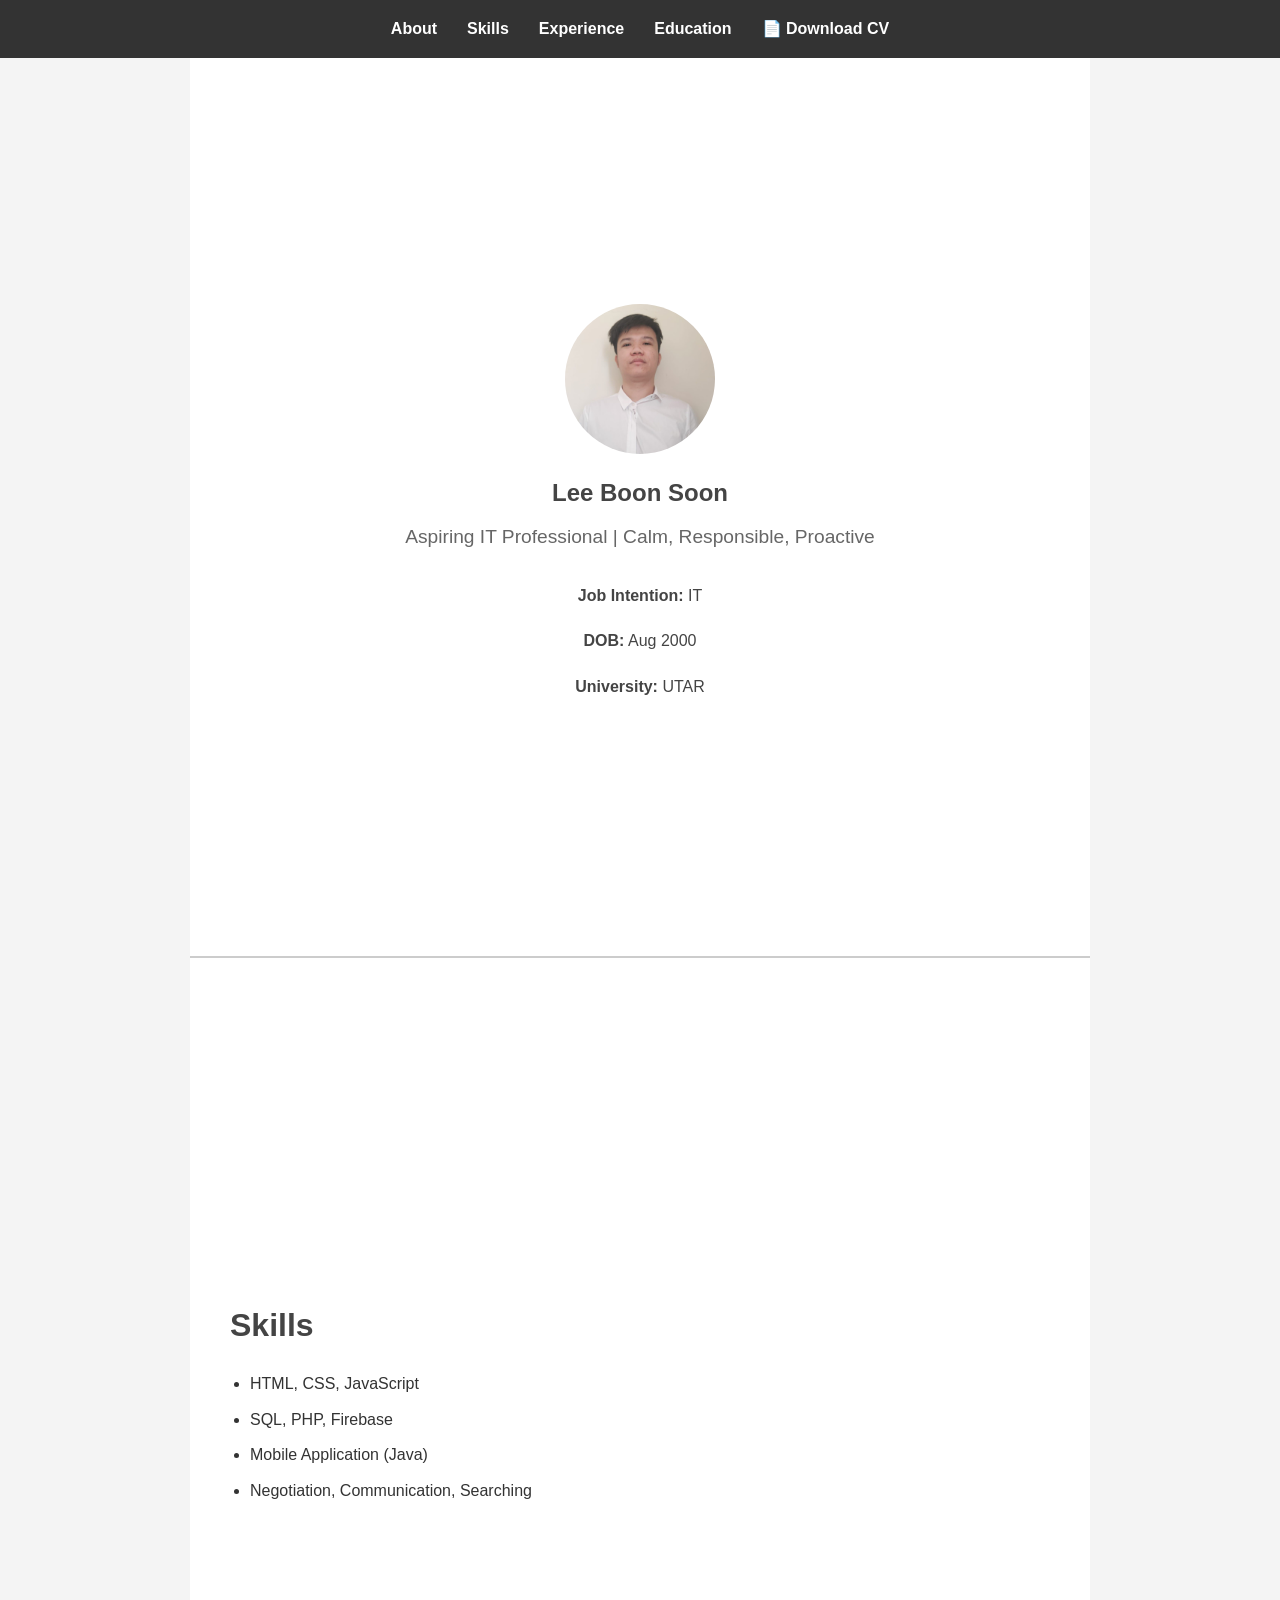
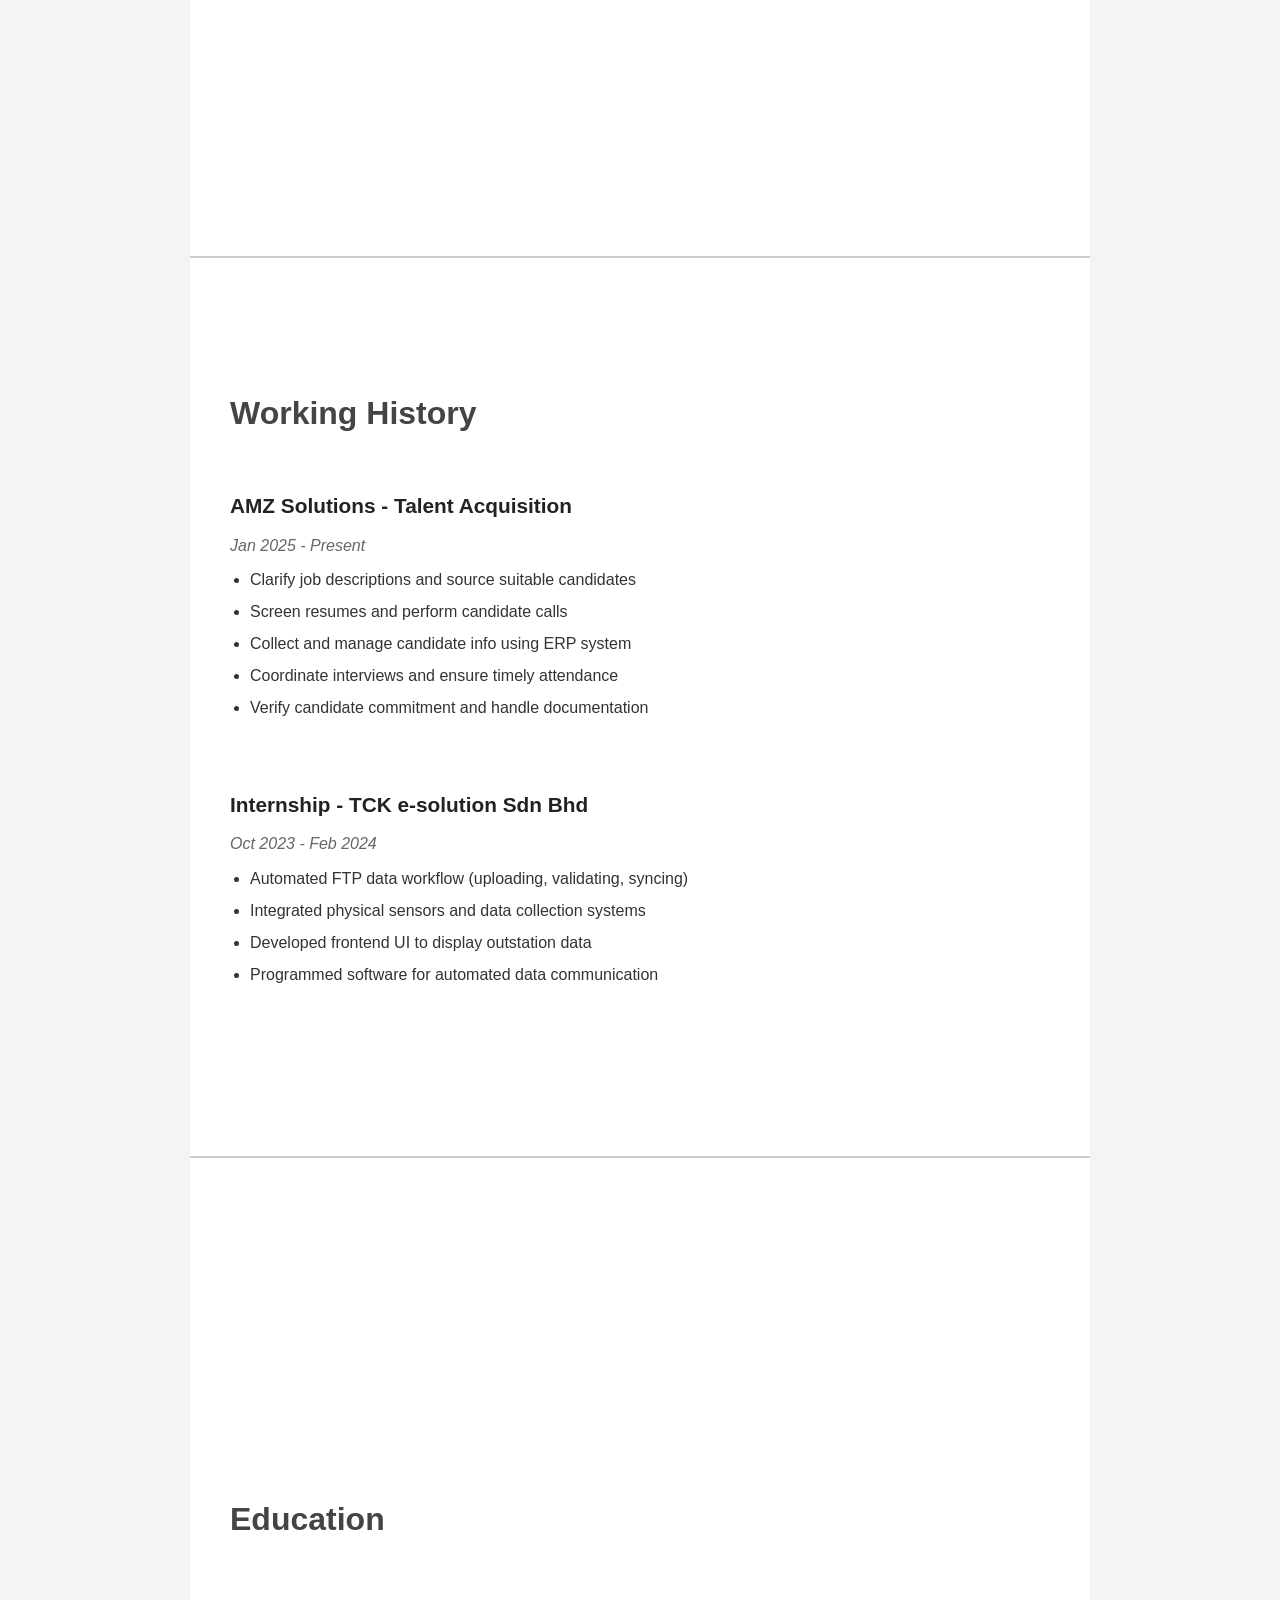
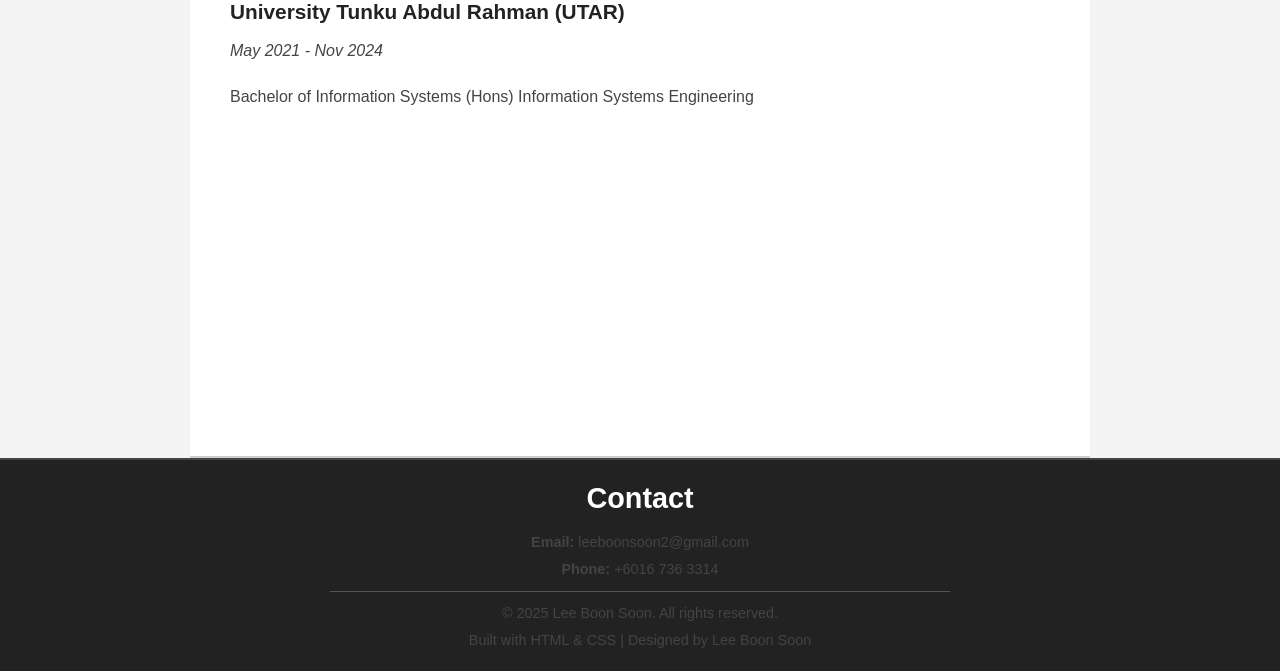
==== index.html @ 735aa867 "Update and rename bs.html to index.html" ====
<!DOCTYPE html>
<html lang="en">
<head>
  <meta charset="UTF-8" />
  <meta name="viewport" content="width=device-width, initial-scale=1.0" />
  <title>Lee Boon Soon - CV</title>
  <link rel="stylesheet" href="style.css" />
</head>
<body>

  <!-- Navigation -->
  <nav>
    <ul>
      <li><a href="#about">About</a></li>
      <li><a href="#skills">Skills</a></li>
      <li><a href="#experience">Experience</a></li>
      <li><a href="#education">Education</a></li>
      <li><a href="lbs-CV.pdf" download="Lee_Boon_Soon_CV.pdf">📄 Download CV</a></li>
    </ul>
  </nav>

  <!-- About Section -->
  <section id="about">
    <img src="lbs_photo.jpg" alt="Lee Boon Soon" class="profile-img" />
    <h1>Lee Boon Soon</h1>
    <p class="description">Aspiring IT Professional | Calm, Responsible, Proactive</p>
    <p><strong>Job Intention:</strong> IT</p>
    <p><strong>DOB:</strong> Aug 2000</p>
    <p><strong>University:</strong> UTAR</p>
  </section>

  <!-- Skills -->
  <section id="skills">
    <h2>Skills</h2>
    <ul>
      <li>HTML, CSS, JavaScript</li>
      <li>SQL, PHP, Firebase</li>
      <li>Mobile Application (Java)</li>
      <li>Negotiation, Communication, Searching</li>
    </ul>
  </section>

  <!-- Experience -->
  <section id="experience">
    <h2>Working History</h2>

    <h3>AMZ Solutions - Talent Acquisition</h3>
    <p><em>Jan 2025 - Present</em></p>
    <ul>
      <li>Clarify job descriptions and source suitable candidates</li>
      <li>Screen resumes and perform candidate calls</li>
      <li>Collect and manage candidate info using ERP system</li>
      <li>Coordinate interviews and ensure timely attendance</li>
      <li>Verify candidate commitment and handle documentation</li>
    </ul>

    <h3>Internship - TCK e-solution Sdn Bhd</h3>
    <p><em>Oct 2023 - Feb 2024</em></p>
    <ul>
      <li>Automated FTP data workflow (uploading, validating, syncing)</li>
      <li>Integrated physical sensors and data collection systems</li>
      <li>Developed frontend UI to display outstation data</li>
      <li>Programmed software for automated data communication</li>
    </ul>
  </section>

  <!-- Education -->
  <section id="education">
    <h2>Education</h2>
    <h3>University Tunku Abdul Rahman (UTAR)</h3>
    <p><em>May 2021 - Nov 2024</em></p>
    <p>Bachelor of Information Systems (Hons) Information Systems Engineering</p>
  </section>


<!-- Footer -->
<footer class="main-footer">
  <h2>Contact</h2>
  <p><strong>Email:</strong> leeboonsoon2@gmail.com</p>
  <p><strong>Phone:</strong> +6016 736 3314</p>
  <hr />
  <p>© 2025 Lee Boon Soon. All rights reserved.</p>
  <p>Built with HTML & CSS | Designed by Lee Boon Soon</p>
</footer>


</body>
</html>
---- style.css ----
/* Reset and base styles */
* {
  margin: 0;
  padding: 0;
  box-sizing: border-box;
}

html {
  scroll-behavior: smooth;
}

body {
  font-family: Arial, sans-serif;
  line-height: 1.6;
  background: #f4f4f4;
  color: #333;
}

/* Navigation */
nav {
  background: #333;
  position: sticky;
  top: 0;
  z-index: 1000;
}

nav ul {
  display: flex;
  justify-content: center;
  list-style: none;
  padding: 1rem;
}

nav ul li {
  margin: 0 15px;
}

nav ul li a {
  color: #fff;
  text-decoration: none;
  font-weight: bold;
}

nav ul li a:hover {
  text-decoration: underline;
}

/* Section layout: fullscreen style */
section {
  min-height: 100vh;
  padding: 60px 40px;
  display: flex;
  flex-direction: column;
  justify-content: center;
  align-items: flex-start; /* left align content */
  border-bottom: 2px solid #ccc;
  background-color: #fff;
  text-align: left;
  max-width: 900px;
  margin: auto;
}

/* About section image */
.profile-img {
  width: 150px;
  height: 150px;
  object-fit: cover;
  border-radius: 50%;
  margin-bottom: 20px;
  align-self: center; /* image display*/
}

.description {
  font-size: 1.2em;
  color: #666;
  margin-bottom: 20px;
  align-self: center;
}

h1, h2, h3 {
  color: #444;
}

h2 {
  margin-bottom: 20px;
  font-size: 2em;
}

h3 {
  margin-top: 30px;
  font-size: 1.3em;
  color: #222;
}

p {
  margin: 10px 0;
  color: #444;
}

/* Experience Section Specific */
section#experience p {
  font-style: italic;
  margin-bottom: 10px;
  color: #666;
}

section#experience ul {
  padding-left: 20px;
  margin-bottom: 30px;
}

section#experience ul li {
  margin-bottom: 8px;
  line-height: 1.5;
}

/* Skills Section */
section#skills ul {
  padding-left: 20px;
}

section#skills ul li {
  margin-bottom: 10px;
}

/* Contact Section */
.contact-section {
  background: #333;
  color: #fff;
}

.contact-section p {
  margin: 10px 0;
}

/* Responsive (optional) */
@media (max-width: 768px) {
  section {
    padding: 40px 20px;
  }

  nav ul {
    flex-direction: column;
    align-items: center;
  }

  nav ul li {
    margin: 10px 0;
  }
}

#about {
  display: flex;
  flex-direction: column;
  justify-content: center;
  align-items: center;
  text-align: center;
}

/* Main footer */
.main-footer {
  background-color: #222;
  color: #ccc;
  text-align: center;
  padding: 15px 20px;
  border-top: 2px solid #444;
  font-size: 0.9em;
  width: 100%;
}

.main-footer h2 {
  margin-bottom: 10px;
  color: #fff;
}

.main-footer p {
  margin: 4px 0;
}

.main-footer hr {
  border: 0;
  border-top: 1px solid #555;
  margin: 10px auto;
  width: 50%;
}
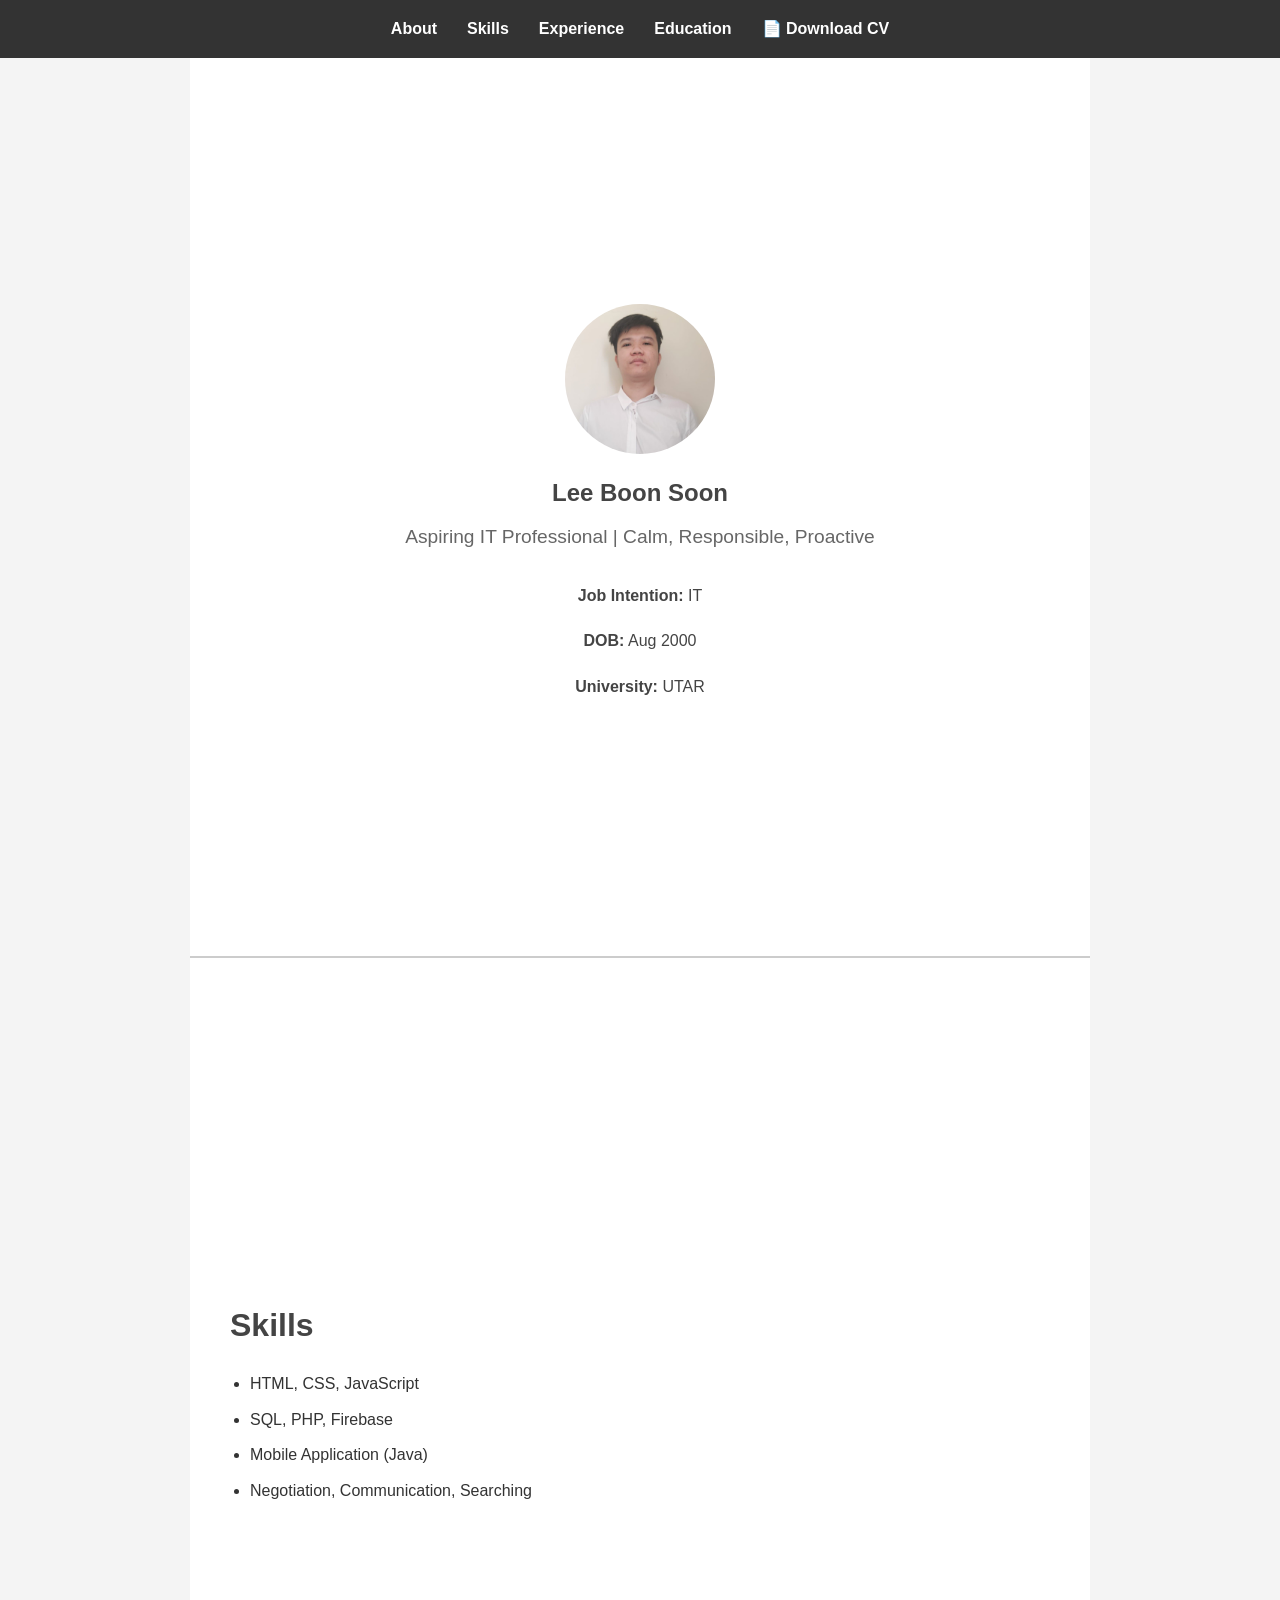
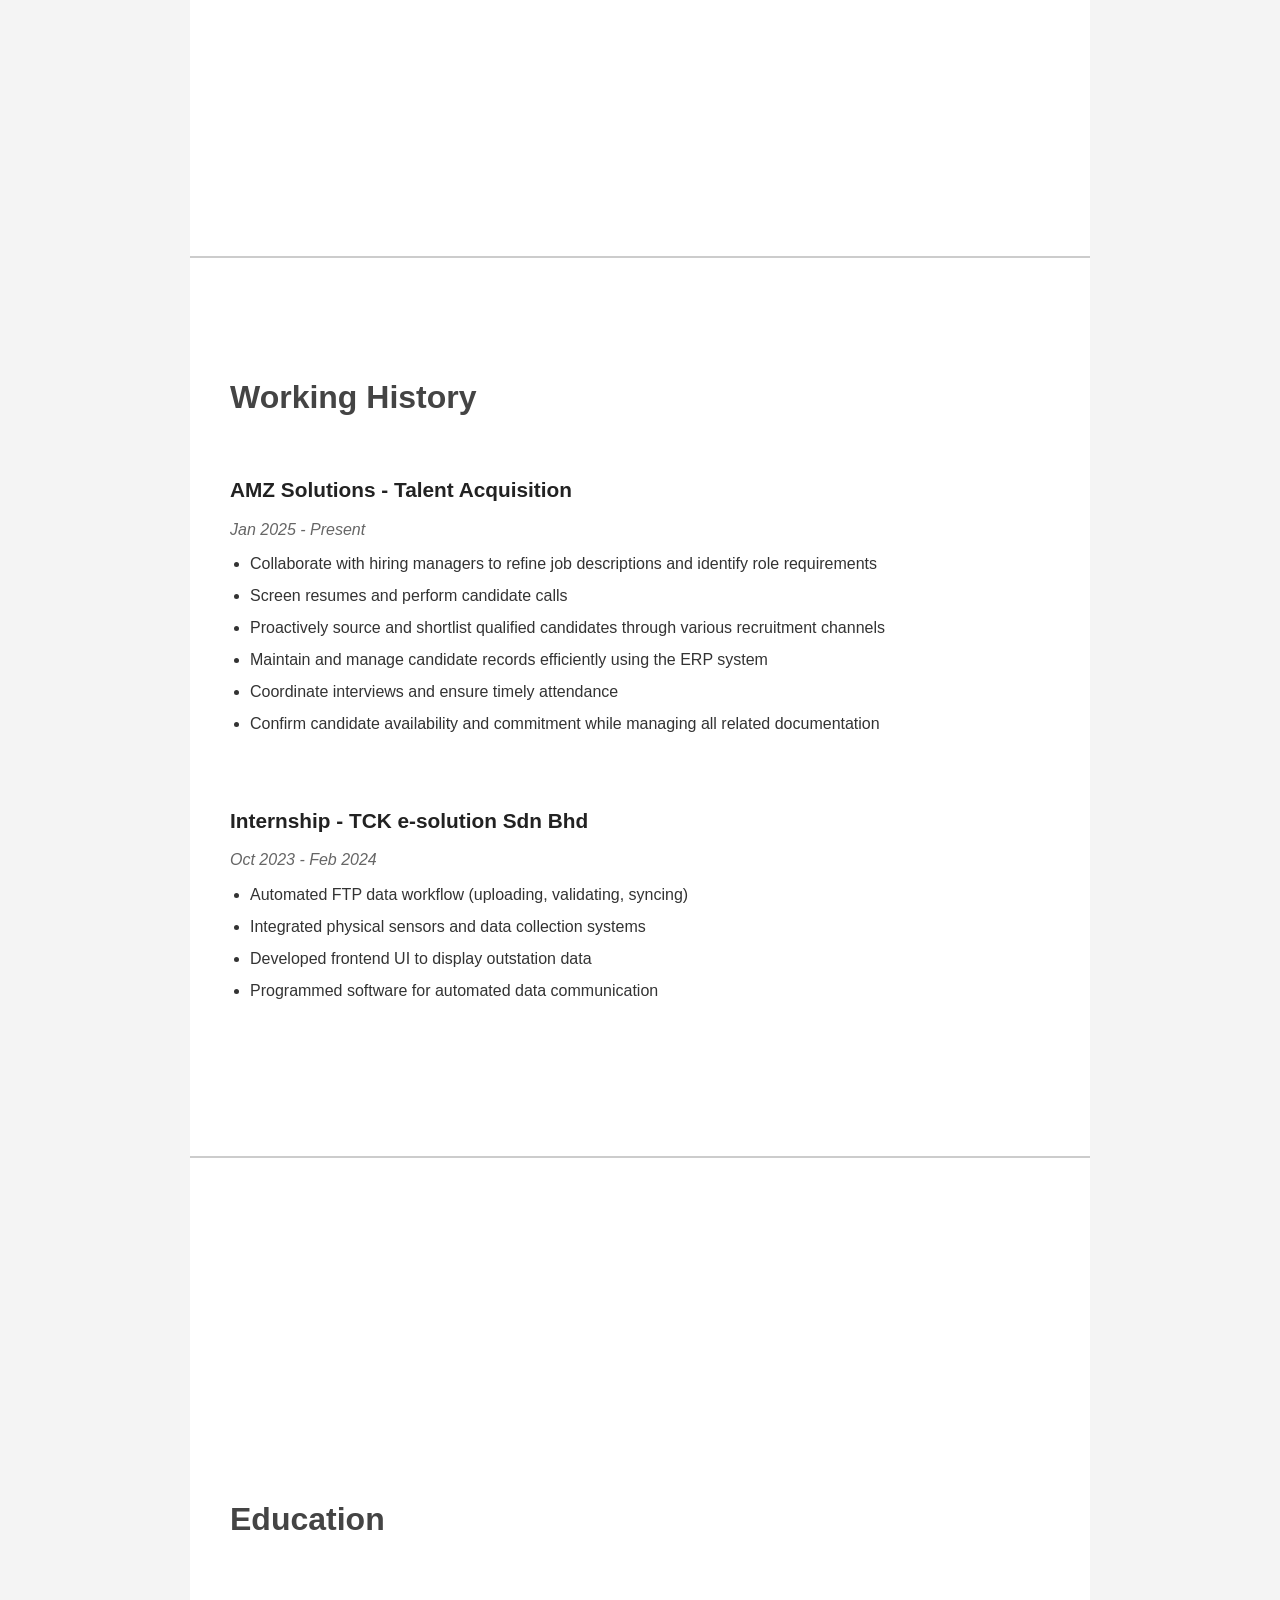
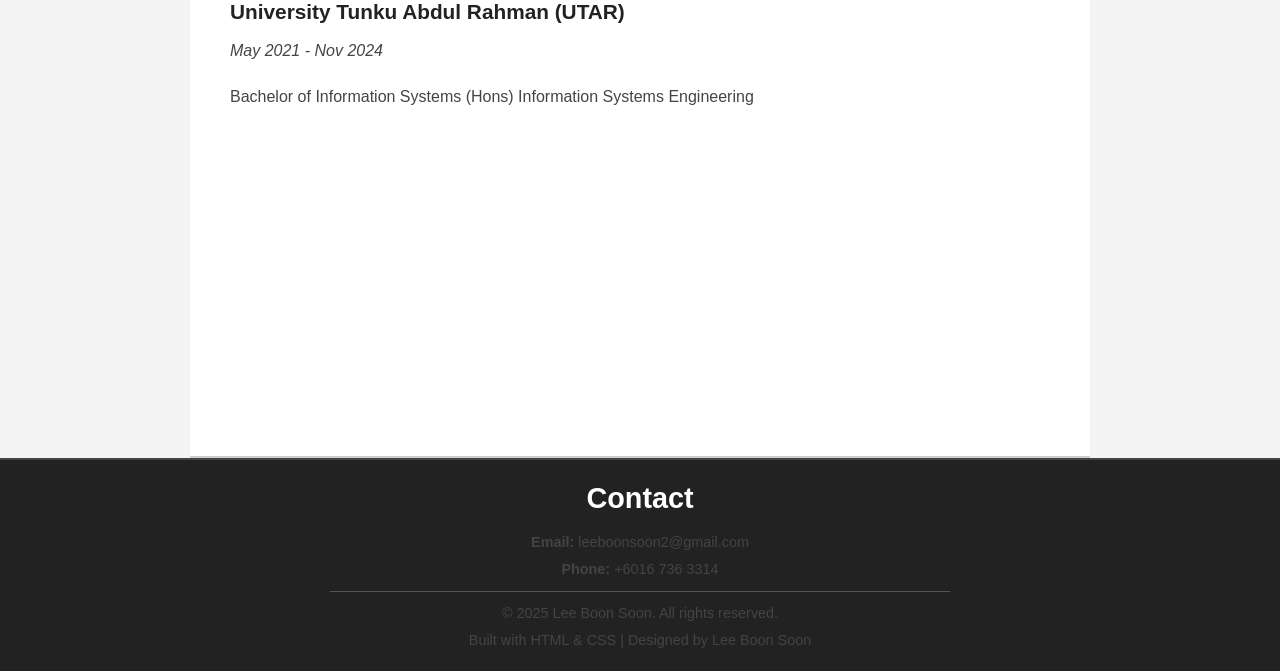
==== commit 84558a8f: "Update working history" ====
--- a/index.html
+++ b/index.html
@@ -47,11 +47,12 @@
     <h3>AMZ Solutions - Talent Acquisition</h3>
     <p><em>Jan 2025 - Present</em></p>
     <ul>
-      <li>Clarify job descriptions and source suitable candidates</li>
+      <li>Collaborate with hiring managers to refine job descriptions and identify role requirements</li>
       <li>Screen resumes and perform candidate calls</li>
-      <li>Collect and manage candidate info using ERP system</li>
+      <li>Proactively source and shortlist qualified candidates through various recruitment channels</li>
+      <li>Maintain and manage candidate records efficiently using the ERP system</li>
       <li>Coordinate interviews and ensure timely attendance</li>
-      <li>Verify candidate commitment and handle documentation</li>
+      <li>Confirm candidate availability and commitment while managing all related documentation</li>
     </ul>
 
     <h3>Internship - TCK e-solution Sdn Bhd</h3>
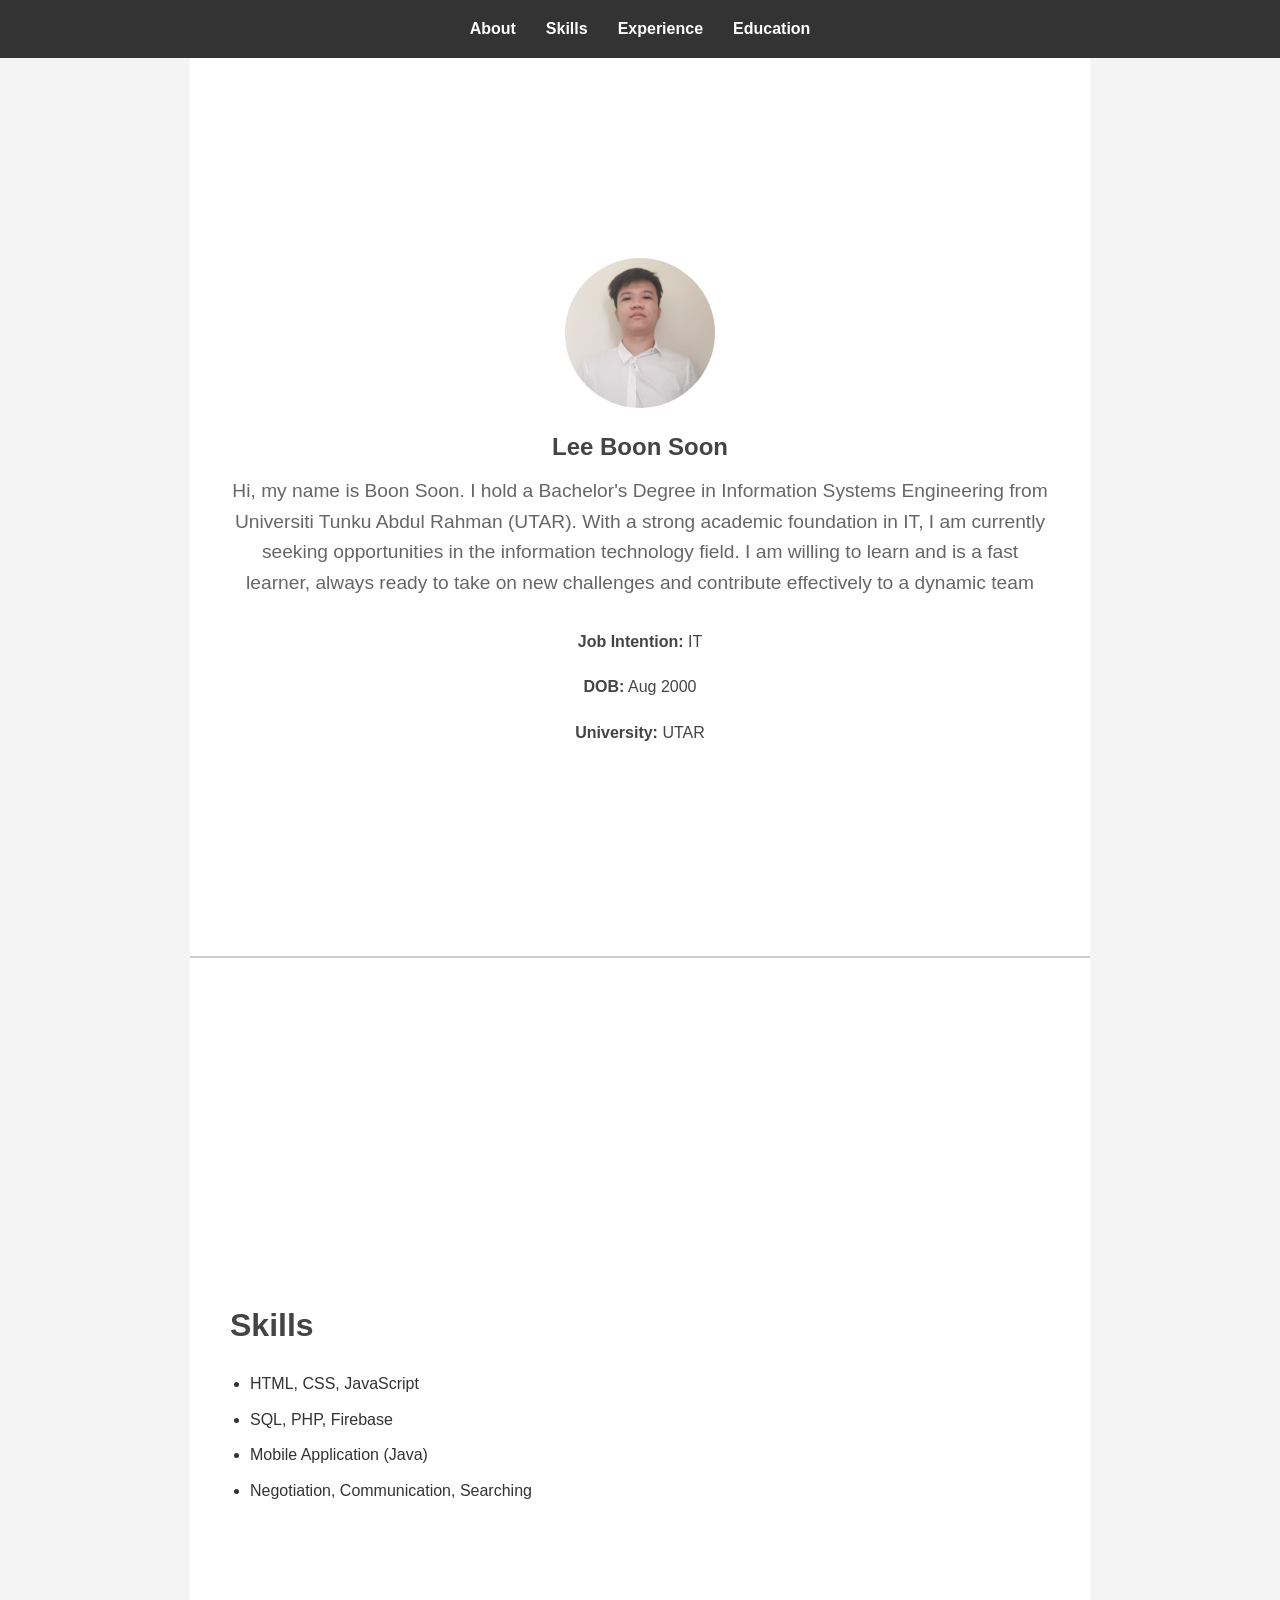
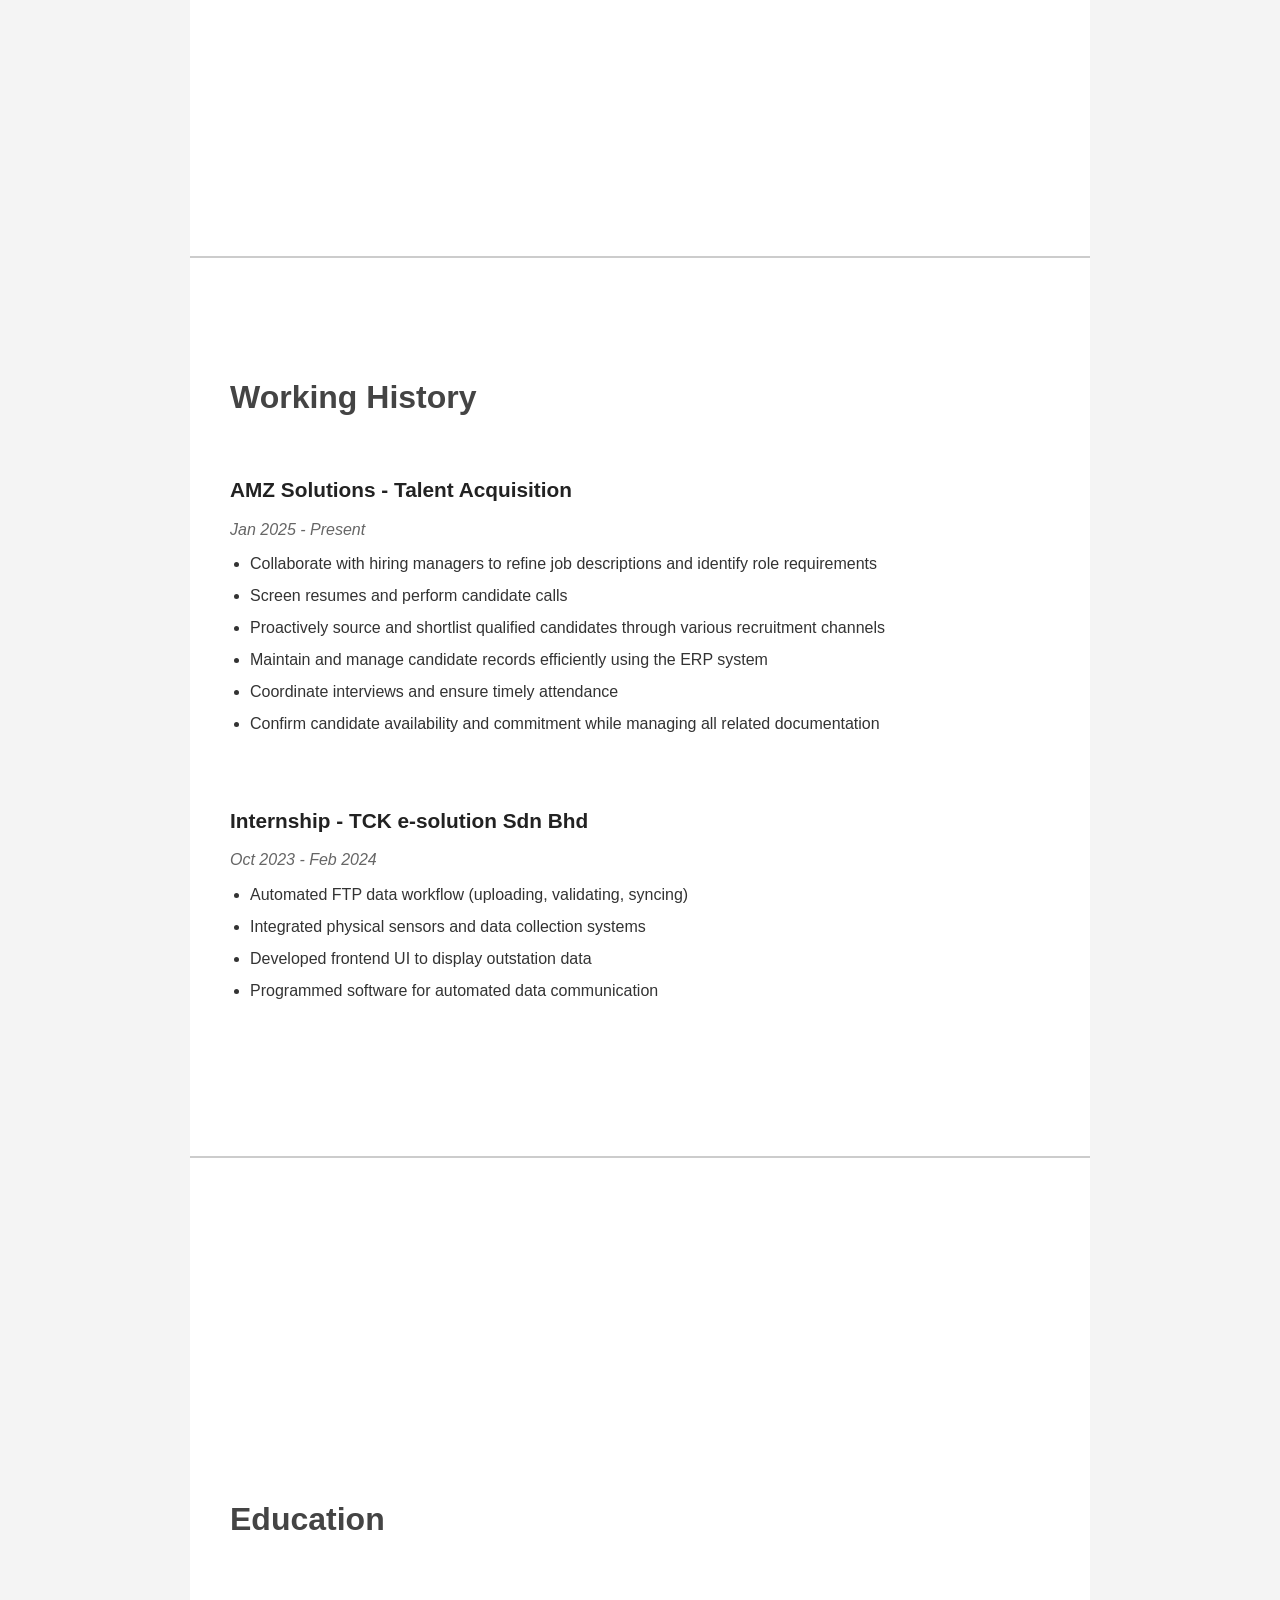
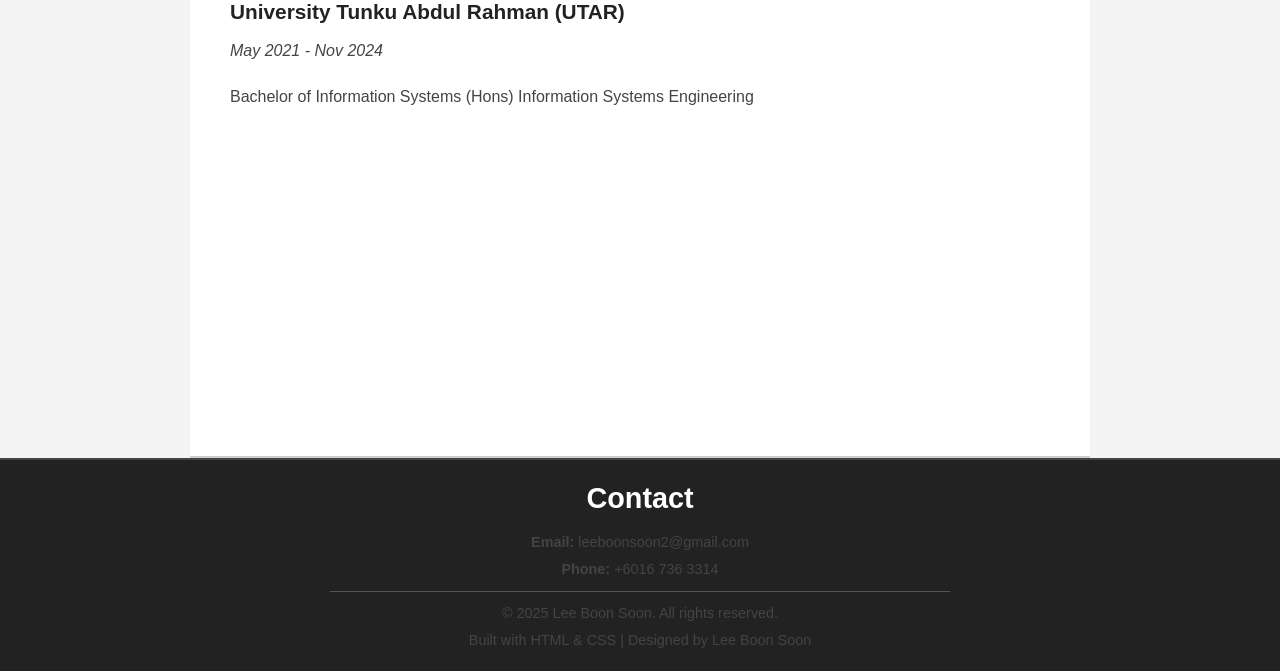
==== commit 1da8ca26: "remove download profile" ====
--- a/index.html
+++ b/index.html
@@ -15,7 +15,7 @@
       <li><a href="#skills">Skills</a></li>
       <li><a href="#experience">Experience</a></li>
       <li><a href="#education">Education</a></li>
-      <li><a href="lbs-CV.pdf" download="Lee_Boon_Soon_CV.pdf">📄 Download CV</a></li>
+      <!-- <li><a href="lbs-CV.pdf" download="Lee_Boon_Soon_CV.pdf">📄 Download CV</a></li> -->
     </ul>
   </nav>
 
@@ -23,7 +23,10 @@
   <section id="about">
     <img src="lbs_photo.jpg" alt="Lee Boon Soon" class="profile-img" />
     <h1>Lee Boon Soon</h1>
-    <p class="description">Aspiring IT Professional | Calm, Responsible, Proactive</p>
+    <p class="description">Hi, my name is Boon Soon. I hold a Bachelor's Degree in Information Systems Engineering from 
+      Universiti Tunku Abdul Rahman (UTAR). With a strong academic foundation in IT, I am currently seeking opportunities in 
+      the information technology field. I am willing to learn and is a fast learner, always ready to take on new 
+      challenges and contribute effectively to a dynamic team</p>
     <p><strong>Job Intention:</strong> IT</p>
     <p><strong>DOB:</strong> Aug 2000</p>
     <p><strong>University:</strong> UTAR</p>
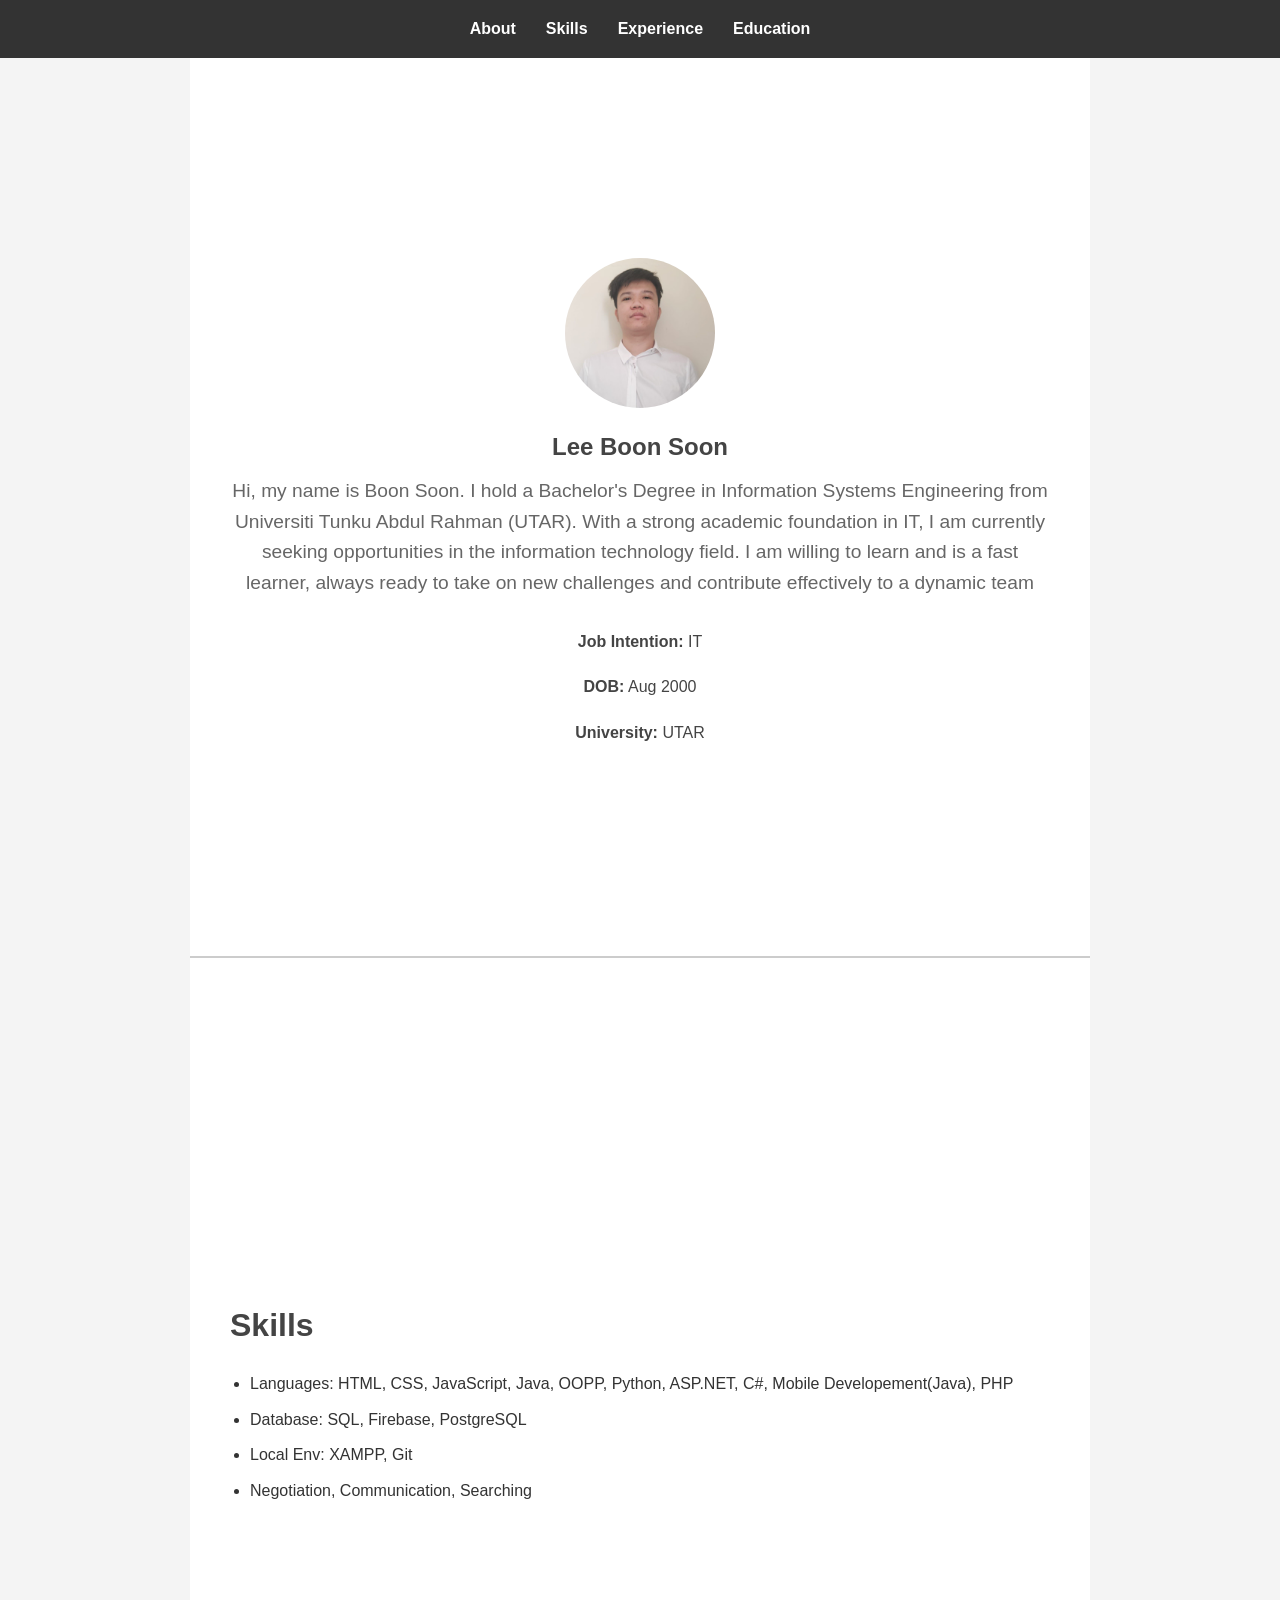
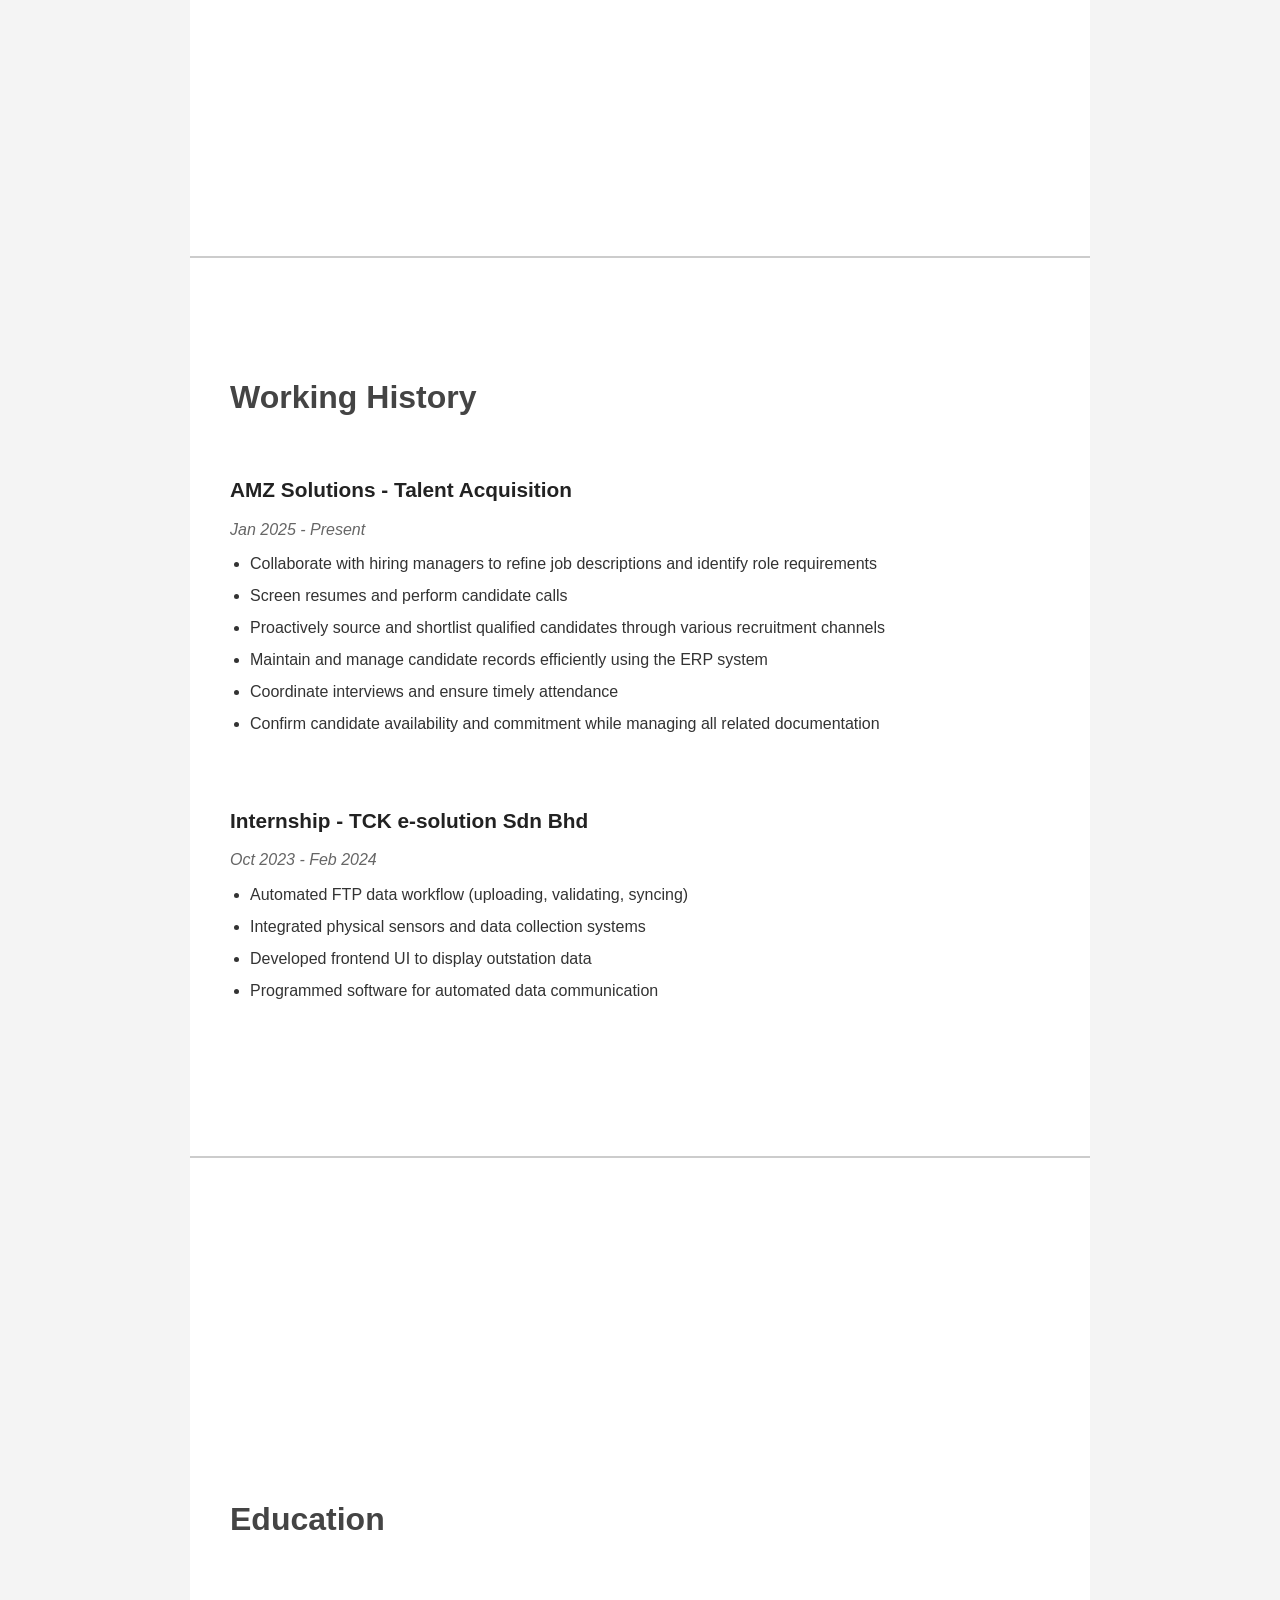
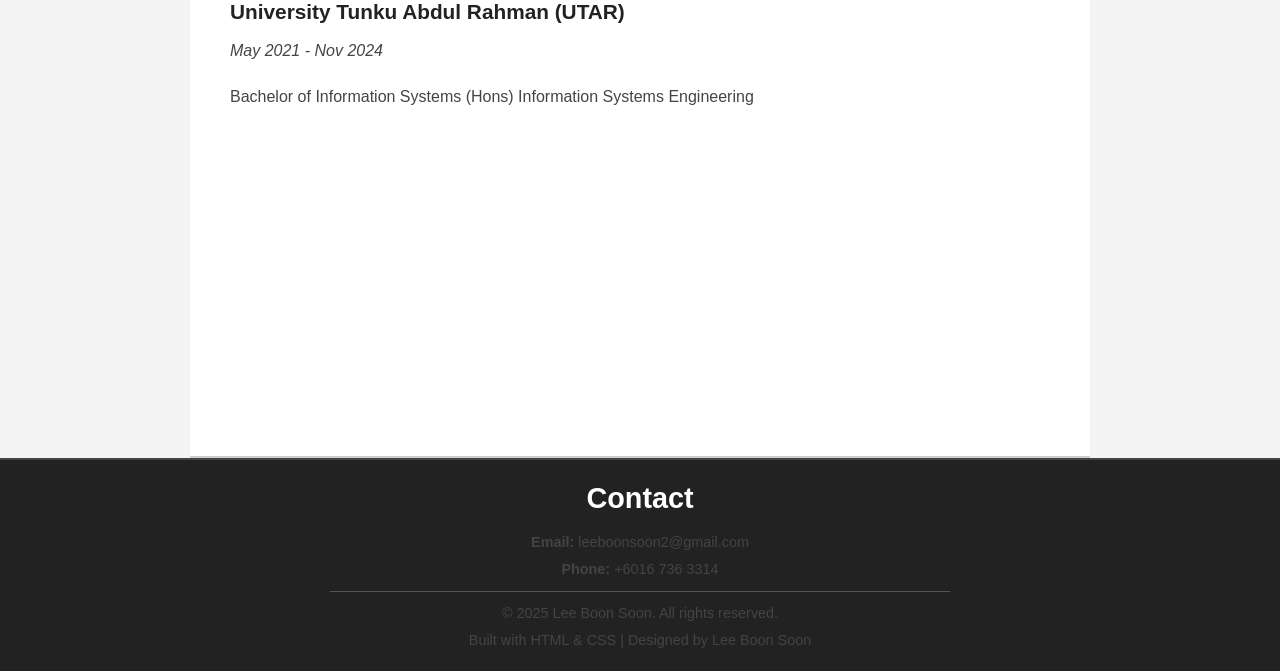
==== commit 3ecd9d92: "skill added" ====
--- a/index.html
+++ b/index.html
@@ -1,92 +1,92 @@
-<!DOCTYPE html>
-<html lang="en">
-<head>
-  <meta charset="UTF-8" />
-  <meta name="viewport" content="width=device-width, initial-scale=1.0" />
-  <title>Lee Boon Soon - CV</title>
-  <link rel="stylesheet" href="style.css" />
-</head>
-<body>
-
-  <!-- Navigation -->
-  <nav>
-    <ul>
-      <li><a href="#about">About</a></li>
-      <li><a href="#skills">Skills</a></li>
-      <li><a href="#experience">Experience</a></li>
-      <li><a href="#education">Education</a></li>
-      <!-- <li><a href="lbs-CV.pdf" download="Lee_Boon_Soon_CV.pdf">📄 Download CV</a></li> -->
-    </ul>
-  </nav>
-
-  <!-- About Section -->
-  <section id="about">
-    <img src="lbs_photo.jpg" alt="Lee Boon Soon" class="profile-img" />
-    <h1>Lee Boon Soon</h1>
-    <p class="description">Hi, my name is Boon Soon. I hold a Bachelor's Degree in Information Systems Engineering from 
-      Universiti Tunku Abdul Rahman (UTAR). With a strong academic foundation in IT, I am currently seeking opportunities in 
-      the information technology field. I am willing to learn and is a fast learner, always ready to take on new 
-      challenges and contribute effectively to a dynamic team</p>
-    <p><strong>Job Intention:</strong> IT</p>
-    <p><strong>DOB:</strong> Aug 2000</p>
-    <p><strong>University:</strong> UTAR</p>
-  </section>
-
-  <!-- Skills -->
-  <section id="skills">
-    <h2>Skills</h2>
-    <ul>
-      <li>HTML, CSS, JavaScript</li>
-      <li>SQL, PHP, Firebase</li>
-      <li>Mobile Application (Java)</li>
-      <li>Negotiation, Communication, Searching</li>
-    </ul>
-  </section>
-
-  <!-- Experience -->
-  <section id="experience">
-    <h2>Working History</h2>
-
-    <h3>AMZ Solutions - Talent Acquisition</h3>
-    <p><em>Jan 2025 - Present</em></p>
-    <ul>
-      <li>Collaborate with hiring managers to refine job descriptions and identify role requirements</li>
-      <li>Screen resumes and perform candidate calls</li>
-      <li>Proactively source and shortlist qualified candidates through various recruitment channels</li>
-      <li>Maintain and manage candidate records efficiently using the ERP system</li>
-      <li>Coordinate interviews and ensure timely attendance</li>
-      <li>Confirm candidate availability and commitment while managing all related documentation</li>
-    </ul>
-
-    <h3>Internship - TCK e-solution Sdn Bhd</h3>
-    <p><em>Oct 2023 - Feb 2024</em></p>
-    <ul>
-      <li>Automated FTP data workflow (uploading, validating, syncing)</li>
-      <li>Integrated physical sensors and data collection systems</li>
-      <li>Developed frontend UI to display outstation data</li>
-      <li>Programmed software for automated data communication</li>
-    </ul>
-  </section>
-
-  <!-- Education -->
-  <section id="education">
-    <h2>Education</h2>
-    <h3>University Tunku Abdul Rahman (UTAR)</h3>
-    <p><em>May 2021 - Nov 2024</em></p>
-    <p>Bachelor of Information Systems (Hons) Information Systems Engineering</p>
-  </section>
-
-
-<!-- Footer -->
-<footer class="main-footer">
-  <h2>Contact</h2>
-  <p><strong>Email:</strong> leeboonsoon2@gmail.com</p>
-  <p><strong>Phone:</strong> +6016 736 3314</p>
-  <hr />
-  <p>© 2025 Lee Boon Soon. All rights reserved.</p>
-  <p>Built with HTML & CSS | Designed by Lee Boon Soon</p>
-</footer>
-
-
-</body>
-</html>
+<!DOCTYPE html>
+<html lang="en">
+<head>
+  <meta charset="UTF-8" />
+  <meta name="viewport" content="width=device-width, initial-scale=1.0" />
+  <title>Lee Boon Soon - CV</title>
+  <link rel="stylesheet" href="style.css" />
+</head>
+<body>
+
+  <!-- Navigation -->
+  <nav>
+    <ul>
+      <li><a href="#about">About</a></li>
+      <li><a href="#skills">Skills</a></li>
+      <li><a href="#experience">Experience</a></li>
+      <li><a href="#education">Education</a></li>
+      <!-- <li><a href="lbs-CV.pdf" download="Lee_Boon_Soon_CV.pdf">📄 Download CV</a></li> -->
+    </ul>
+  </nav>
+
+  <!-- About Section -->
+  <section id="about">
+    <img src="lbs_photo.jpg" alt="Lee Boon Soon" class="profile-img" />
+    <h1>Lee Boon Soon</h1>
+    <p class="description">Hi, my name is Boon Soon. I hold a Bachelor's Degree in Information Systems Engineering from 
+      Universiti Tunku Abdul Rahman (UTAR). With a strong academic foundation in IT, I am currently seeking opportunities in 
+      the information technology field. I am willing to learn and is a fast learner, always ready to take on new 
+      challenges and contribute effectively to a dynamic team</p>
+    <p><strong>Job Intention:</strong> IT</p>
+    <p><strong>DOB:</strong> Aug 2000</p>
+    <p><strong>University:</strong> UTAR</p>
+  </section>
+
+  <!-- Skills -->
+  <section id="skills">
+    <h2>Skills</h2>
+    <ul>
+      <li>Languages: HTML, CSS, JavaScript, Java, OOPP, Python, ASP.NET, C#, Mobile Developement(Java), PHP</li>
+      <li>Database: SQL, Firebase, PostgreSQL</li>
+      <li>Local Env: XAMPP, Git</li>
+      <li>Negotiation, Communication, Searching</li>
+    </ul>
+  </section>
+
+  <!-- Experience -->
+  <section id="experience">
+    <h2>Working History</h2>
+
+    <h3>AMZ Solutions - Talent Acquisition</h3>
+    <p><em>Jan 2025 - Present</em></p>
+    <ul>
+      <li>Collaborate with hiring managers to refine job descriptions and identify role requirements</li>
+      <li>Screen resumes and perform candidate calls</li>
+      <li>Proactively source and shortlist qualified candidates through various recruitment channels</li>
+      <li>Maintain and manage candidate records efficiently using the ERP system</li>
+      <li>Coordinate interviews and ensure timely attendance</li>
+      <li>Confirm candidate availability and commitment while managing all related documentation</li>
+    </ul>
+
+    <h3>Internship - TCK e-solution Sdn Bhd</h3>
+    <p><em>Oct 2023 - Feb 2024</em></p>
+    <ul>
+      <li>Automated FTP data workflow (uploading, validating, syncing)</li>
+      <li>Integrated physical sensors and data collection systems</li>
+      <li>Developed frontend UI to display outstation data</li>
+      <li>Programmed software for automated data communication</li>
+    </ul>
+  </section>
+
+  <!-- Education -->
+  <section id="education">
+    <h2>Education</h2>
+    <h3>University Tunku Abdul Rahman (UTAR)</h3>
+    <p><em>May 2021 - Nov 2024</em></p>
+    <p>Bachelor of Information Systems (Hons) Information Systems Engineering</p>
+  </section>
+
+
+<!-- Footer -->
+<footer class="main-footer">
+  <h2>Contact</h2>
+  <p><strong>Email:</strong> leeboonsoon2@gmail.com</p>
+  <p><strong>Phone:</strong> +6016 736 3314</p>
+  <hr />
+  <p>© 2025 Lee Boon Soon. All rights reserved.</p>
+  <p>Built with HTML & CSS | Designed by Lee Boon Soon</p>
+</footer>
+
+
+</body>
+</html>
--- a/style.css
+++ b/style.css
@@ -1,187 +1,187 @@
-/* Reset and base styles */
-* {
-  margin: 0;
-  padding: 0;
-  box-sizing: border-box;
-}
-
-html {
-  scroll-behavior: smooth;
-}
-
-body {
-  font-family: Arial, sans-serif;
-  line-height: 1.6;
-  background: #f4f4f4;
-  color: #333;
-}
-
-/* Navigation */
-nav {
-  background: #333;
-  position: sticky;
-  top: 0;
-  z-index: 1000;
-}
-
-nav ul {
-  display: flex;
-  justify-content: center;
-  list-style: none;
-  padding: 1rem;
-}
-
-nav ul li {
-  margin: 0 15px;
-}
-
-nav ul li a {
-  color: #fff;
-  text-decoration: none;
-  font-weight: bold;
-}
-
-nav ul li a:hover {
-  text-decoration: underline;
-}
-
-/* Section layout: fullscreen style */
-section {
-  min-height: 100vh;
-  padding: 60px 40px;
-  display: flex;
-  flex-direction: column;
-  justify-content: center;
-  align-items: flex-start; /* left align content */
-  border-bottom: 2px solid #ccc;
-  background-color: #fff;
-  text-align: left;
-  max-width: 900px;
-  margin: auto;
-}
-
-/* About section image */
-.profile-img {
-  width: 150px;
-  height: 150px;
-  object-fit: cover;
-  border-radius: 50%;
-  margin-bottom: 20px;
-  align-self: center; /* image display*/
-}
-
-.description {
-  font-size: 1.2em;
-  color: #666;
-  margin-bottom: 20px;
-  align-self: center;
-}
-
-h1, h2, h3 {
-  color: #444;
-}
-
-h2 {
-  margin-bottom: 20px;
-  font-size: 2em;
-}
-
-h3 {
-  margin-top: 30px;
-  font-size: 1.3em;
-  color: #222;
-}
-
-p {
-  margin: 10px 0;
-  color: #444;
-}
-
-/* Experience Section Specific */
-section#experience p {
-  font-style: italic;
-  margin-bottom: 10px;
-  color: #666;
-}
-
-section#experience ul {
-  padding-left: 20px;
-  margin-bottom: 30px;
-}
-
-section#experience ul li {
-  margin-bottom: 8px;
-  line-height: 1.5;
-}
-
-/* Skills Section */
-section#skills ul {
-  padding-left: 20px;
-}
-
-section#skills ul li {
-  margin-bottom: 10px;
-}
-
-/* Contact Section */
-.contact-section {
-  background: #333;
-  color: #fff;
-}
-
-.contact-section p {
-  margin: 10px 0;
-}
-
-/* Responsive (optional) */
-@media (max-width: 768px) {
-  section {
-    padding: 40px 20px;
-  }
-
-  nav ul {
-    flex-direction: column;
-    align-items: center;
-  }
-
-  nav ul li {
-    margin: 10px 0;
-  }
-}
-
-#about {
-  display: flex;
-  flex-direction: column;
-  justify-content: center;
-  align-items: center;
-  text-align: center;
-}
-
-/* Main footer */
-.main-footer {
-  background-color: #222;
-  color: #ccc;
-  text-align: center;
-  padding: 15px 20px;
-  border-top: 2px solid #444;
-  font-size: 0.9em;
-  width: 100%;
-}
-
-.main-footer h2 {
-  margin-bottom: 10px;
-  color: #fff;
-}
-
-.main-footer p {
-  margin: 4px 0;
-}
-
-.main-footer hr {
-  border: 0;
-  border-top: 1px solid #555;
-  margin: 10px auto;
-  width: 50%;
-}
-
-
+/* Reset and base styles */
+* {
+  margin: 0;
+  padding: 0;
+  box-sizing: border-box;
+}
+
+html {
+  scroll-behavior: smooth;
+}
+
+body {
+  font-family: Arial, sans-serif;
+  line-height: 1.6;
+  background: #f4f4f4;
+  color: #333;
+}
+
+/* Navigation */
+nav {
+  background: #333;
+  position: sticky;
+  top: 0;
+  z-index: 1000;
+}
+
+nav ul {
+  display: flex;
+  justify-content: center;
+  list-style: none;
+  padding: 1rem;
+}
+
+nav ul li {
+  margin: 0 15px;
+}
+
+nav ul li a {
+  color: #fff;
+  text-decoration: none;
+  font-weight: bold;
+}
+
+nav ul li a:hover {
+  text-decoration: underline;
+}
+
+/* Section layout: fullscreen style */
+section {
+  min-height: 100vh;
+  padding: 60px 40px;
+  display: flex;
+  flex-direction: column;
+  justify-content: center;
+  align-items: flex-start; /* left align content */
+  border-bottom: 2px solid #ccc;
+  background-color: #fff;
+  text-align: left;
+  max-width: 900px;
+  margin: auto;
+}
+
+/* About section image */
+.profile-img {
+  width: 150px;
+  height: 150px;
+  object-fit: cover;
+  border-radius: 50%;
+  margin-bottom: 20px;
+  align-self: center; /* image display*/
+}
+
+.description {
+  font-size: 1.2em;
+  color: #666;
+  margin-bottom: 20px;
+  align-self: center;
+}
+
+h1, h2, h3 {
+  color: #444;
+}
+
+h2 {
+  margin-bottom: 20px;
+  font-size: 2em;
+}
+
+h3 {
+  margin-top: 30px;
+  font-size: 1.3em;
+  color: #222;
+}
+
+p {
+  margin: 10px 0;
+  color: #444;
+}
+
+/* Experience Section Specific */
+section#experience p {
+  font-style: italic;
+  margin-bottom: 10px;
+  color: #666;
+}
+
+section#experience ul {
+  padding-left: 20px;
+  margin-bottom: 30px;
+}
+
+section#experience ul li {
+  margin-bottom: 8px;
+  line-height: 1.5;
+}
+
+/* Skills Section */
+section#skills ul {
+  padding-left: 20px;
+}
+
+section#skills ul li {
+  margin-bottom: 10px;
+}
+
+/* Contact Section */
+.contact-section {
+  background: #333;
+  color: #fff;
+}
+
+.contact-section p {
+  margin: 10px 0;
+}
+
+/* Responsive (optional) */
+@media (max-width: 768px) {
+  section {
+    padding: 40px 20px;
+  }
+
+  nav ul {
+    flex-direction: column;
+    align-items: center;
+  }
+
+  nav ul li {
+    margin: 10px 0;
+  }
+}
+
+#about {
+  display: flex;
+  flex-direction: column;
+  justify-content: center;
+  align-items: center;
+  text-align: center;
+}
+
+/* Main footer */
+.main-footer {
+  background-color: #222;
+  color: #ccc;
+  text-align: center;
+  padding: 15px 20px;
+  border-top: 2px solid #444;
+  font-size: 0.9em;
+  width: 100%;
+}
+
+.main-footer h2 {
+  margin-bottom: 10px;
+  color: #fff;
+}
+
+.main-footer p {
+  margin: 4px 0;
+}
+
+.main-footer hr {
+  border: 0;
+  border-top: 1px solid #555;
+  margin: 10px auto;
+  width: 50%;
+}
+
+
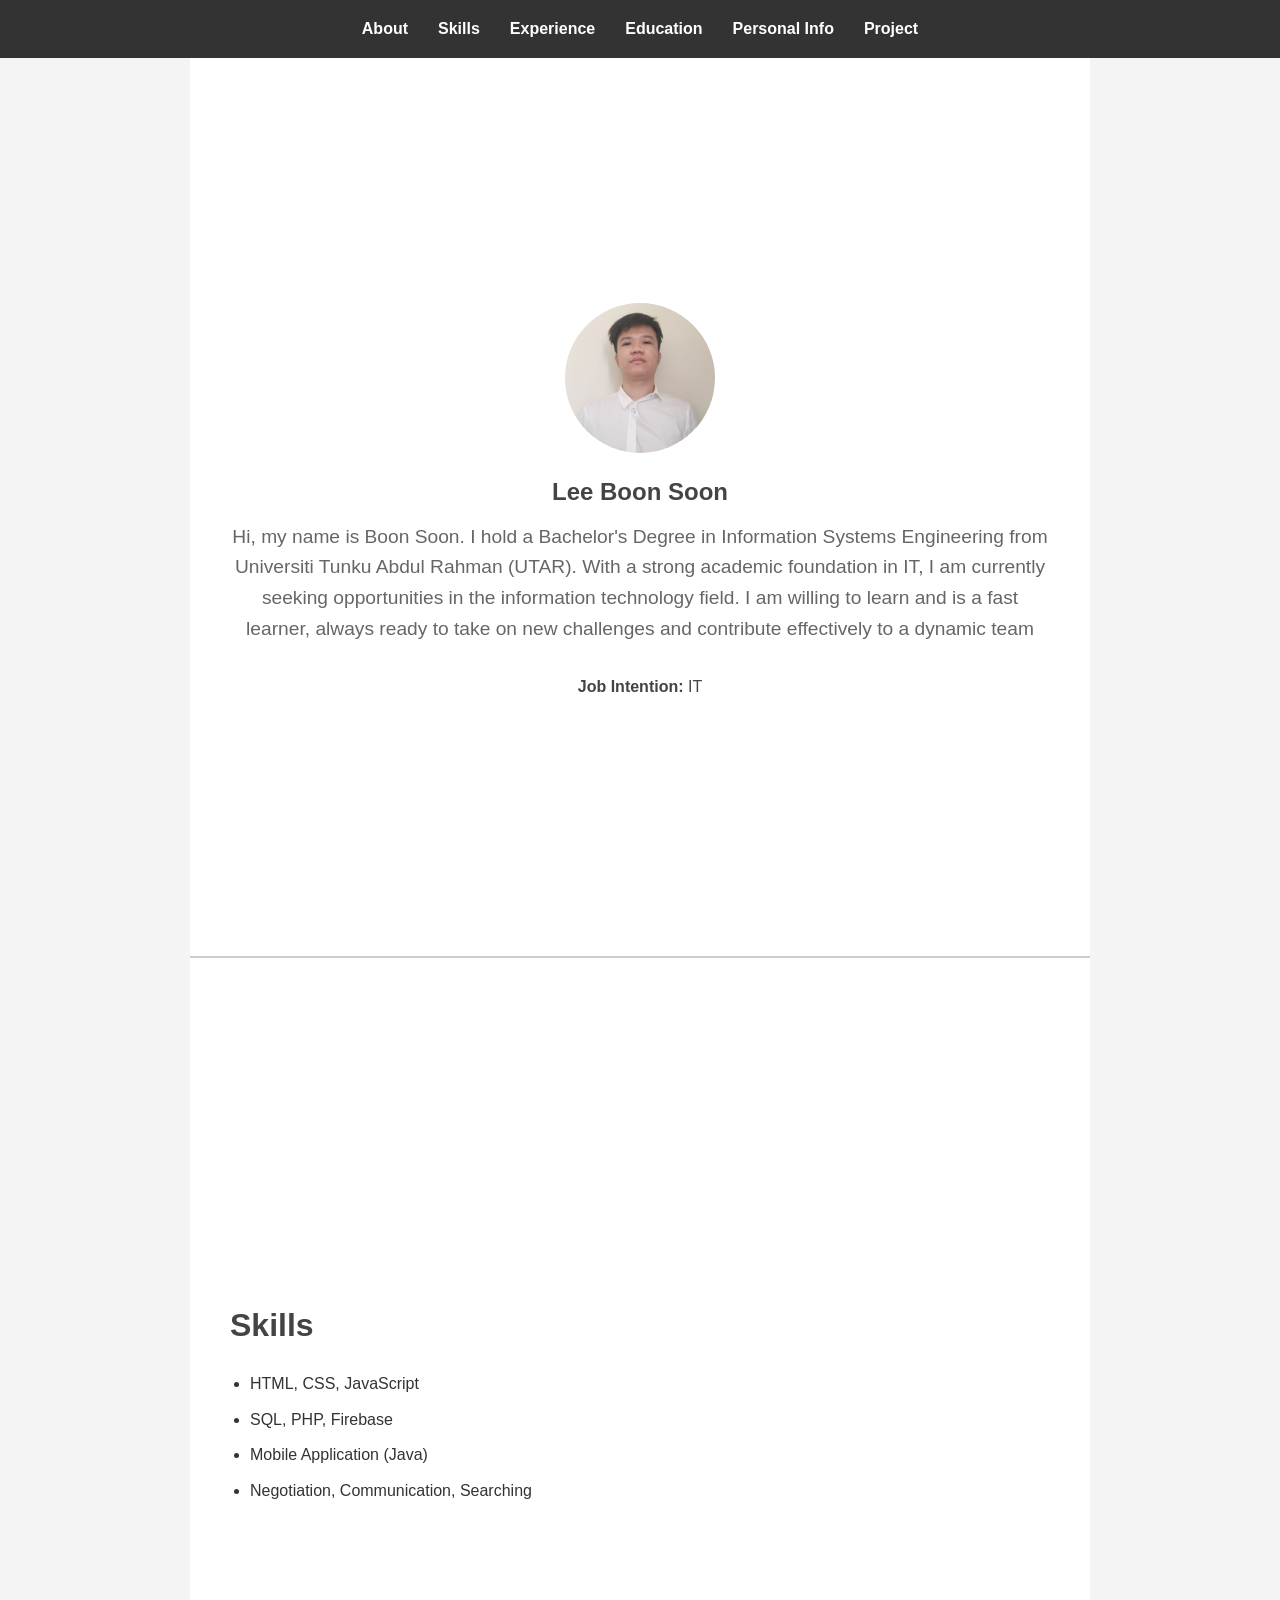
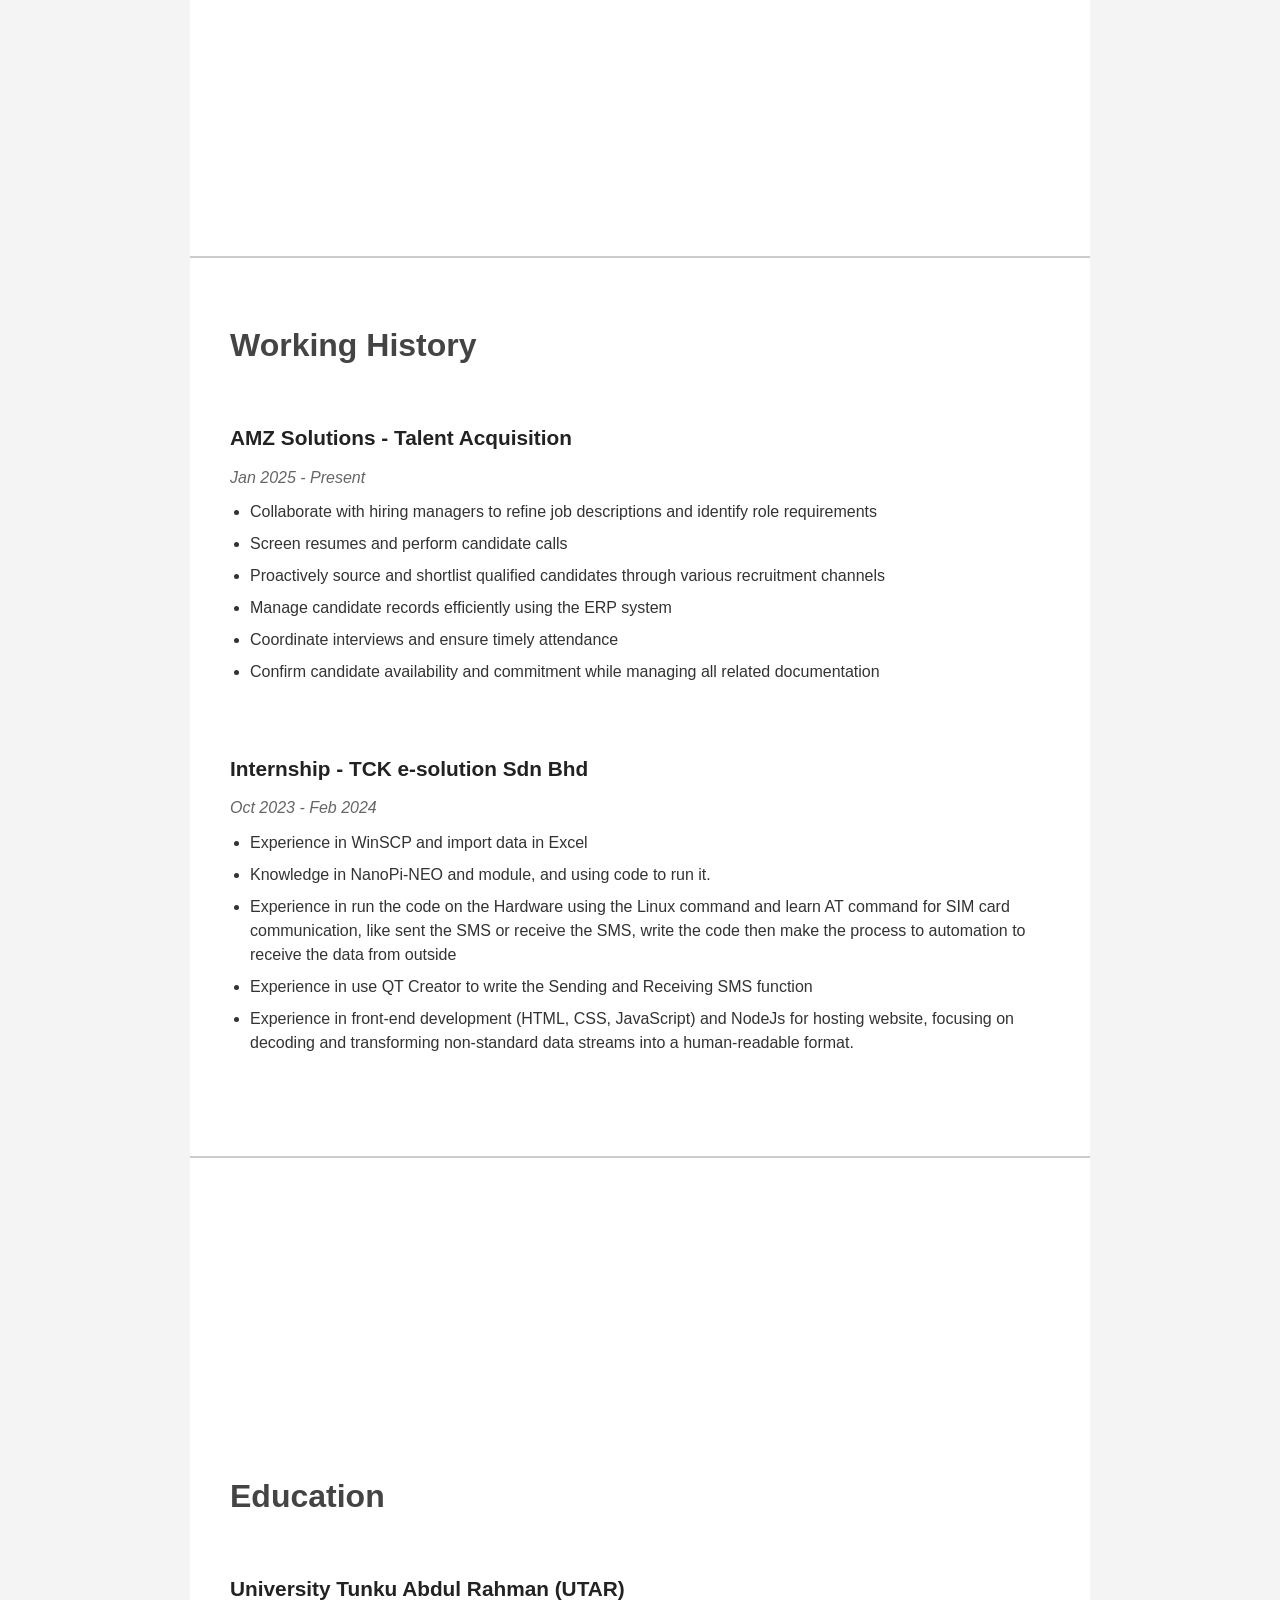
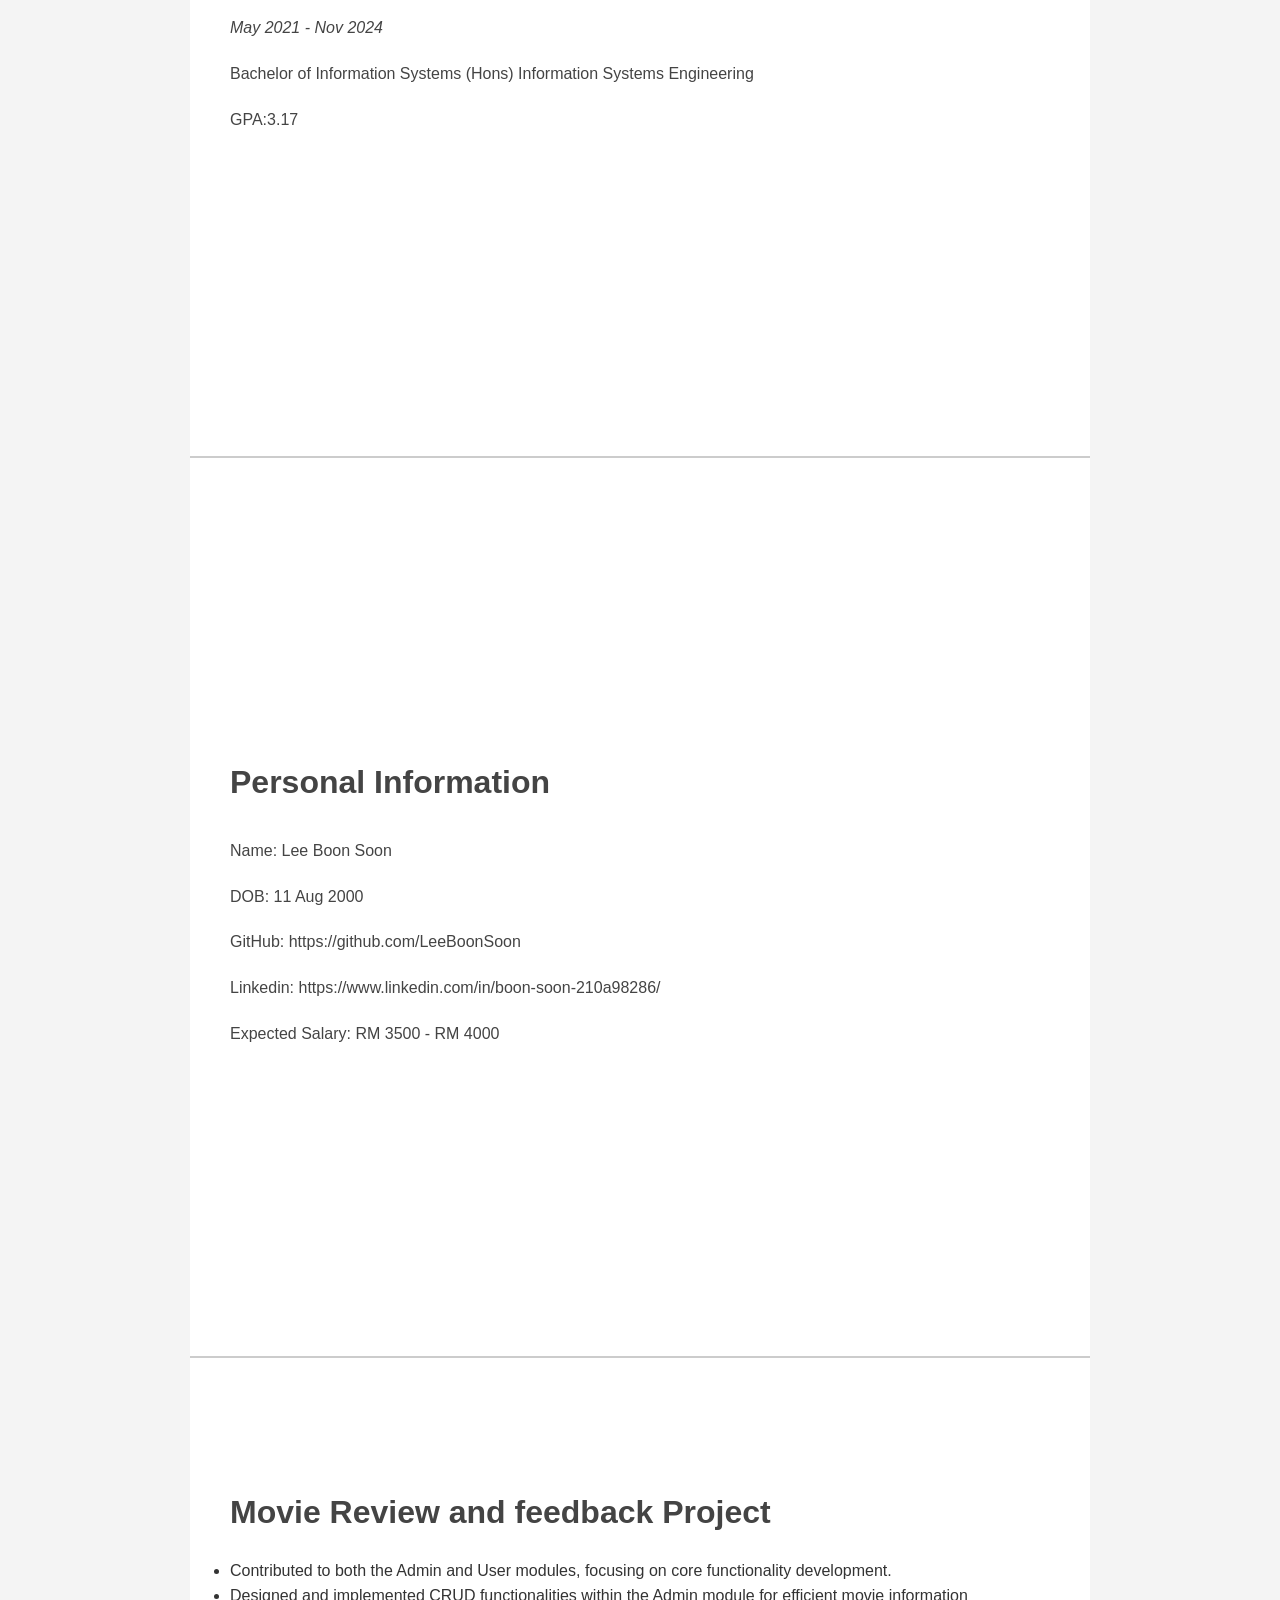
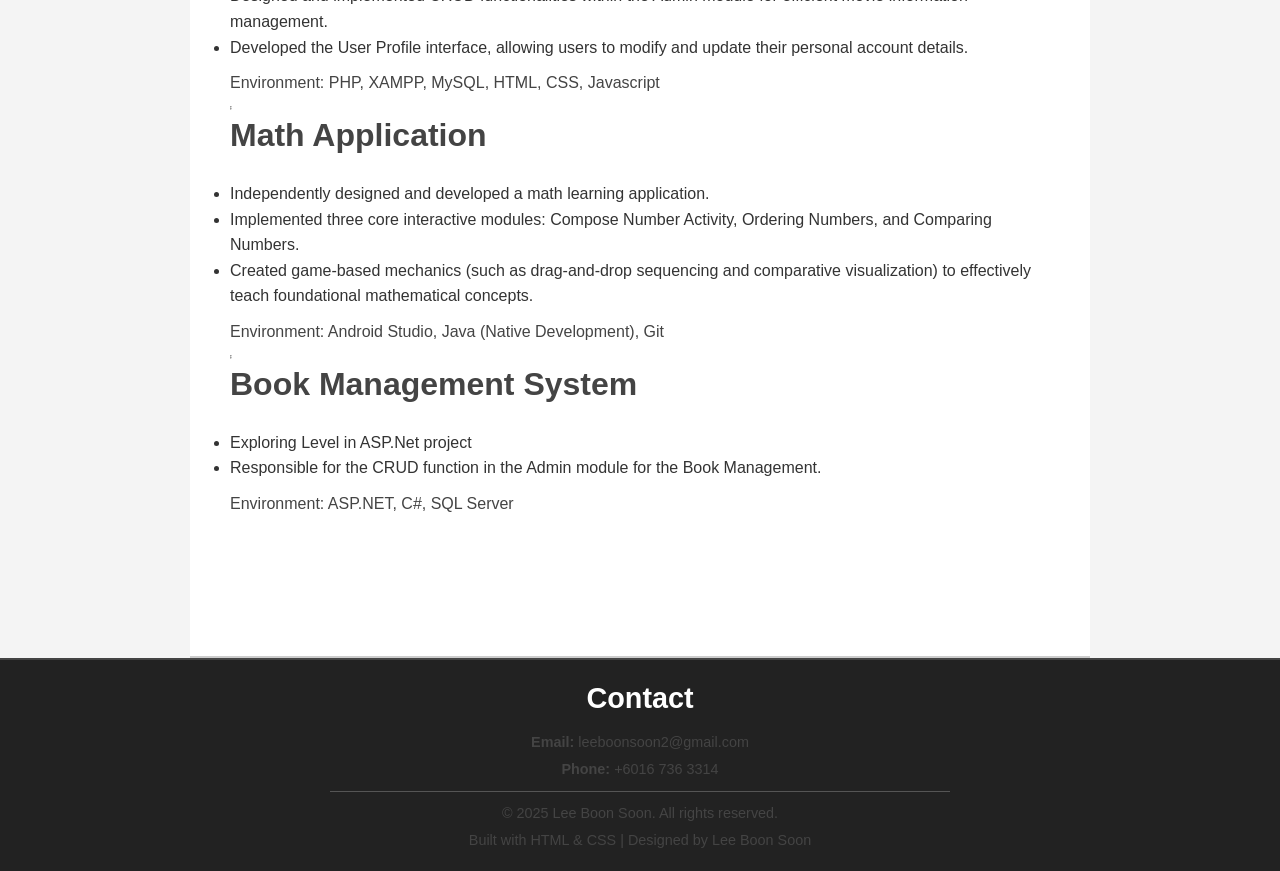
==== commit b4c53bc1: "added new skills" ====
--- a/index.html
+++ b/index.html
@@ -1,3 +1,4 @@
+
 <!DOCTYPE html>
 <html lang="en">
 <head>
@@ -15,6 +16,8 @@
       <li><a href="#skills">Skills</a></li>
       <li><a href="#experience">Experience</a></li>
       <li><a href="#education">Education</a></li>
+      <li><a href="#personalInfo">Personal Info</a></li>
+      <li><a href="#project">Project</a></li>
       <!-- <li><a href="lbs-CV.pdf" download="Lee_Boon_Soon_CV.pdf">📄 Download CV</a></li> -->
     </ul>
   </nav>
@@ -28,17 +31,15 @@
       the information technology field. I am willing to learn and is a fast learner, always ready to take on new 
       challenges and contribute effectively to a dynamic team</p>
     <p><strong>Job Intention:</strong> IT</p>
-    <p><strong>DOB:</strong> Aug 2000</p>
-    <p><strong>University:</strong> UTAR</p>
   </section>
 
   <!-- Skills -->
   <section id="skills">
     <h2>Skills</h2>
     <ul>
-      <li>Languages: HTML, CSS, JavaScript, Java, OOPP, Python, ASP.NET, C#, Mobile Developement(Java), PHP</li>
-      <li>Database: SQL, Firebase, PostgreSQL</li>
-      <li>Local Env: XAMPP, Git</li>
+      <li>HTML, CSS, JavaScript</li>
+      <li>SQL, PHP, Firebase</li>
+      <li>Mobile Application (Java)</li>
       <li>Negotiation, Communication, Searching</li>
     </ul>
   </section>
@@ -53,7 +54,7 @@
       <li>Collaborate with hiring managers to refine job descriptions and identify role requirements</li>
       <li>Screen resumes and perform candidate calls</li>
       <li>Proactively source and shortlist qualified candidates through various recruitment channels</li>
-      <li>Maintain and manage candidate records efficiently using the ERP system</li>
+      <li>Manage candidate records efficiently using the ERP system</li>
       <li>Coordinate interviews and ensure timely attendance</li>
       <li>Confirm candidate availability and commitment while managing all related documentation</li>
     </ul>
@@ -61,10 +62,12 @@
     <h3>Internship - TCK e-solution Sdn Bhd</h3>
     <p><em>Oct 2023 - Feb 2024</em></p>
     <ul>
-      <li>Automated FTP data workflow (uploading, validating, syncing)</li>
-      <li>Integrated physical sensors and data collection systems</li>
-      <li>Developed frontend UI to display outstation data</li>
-      <li>Programmed software for automated data communication</li>
+      <li>Experience in WinSCP and import data in Excel</li>
+      <li>Knowledge in NanoPi-NEO and module, and using code to run it.</li>
+      <li>Experience in run the code on the Hardware using the Linux command and learn AT command for SIM card communication, 
+        like sent the SMS or receive the SMS, write the code then make the process to automation to receive the data from outside</li>
+      <li>Experience in use QT Creator to write the Sending and Receiving SMS function</li>
+      <li>Experience in front-end development (HTML, CSS, JavaScript) and NodeJs for hosting website, focusing on decoding and transforming non-standard data streams into a human-readable format.</li>
     </ul>
   </section>
 
@@ -74,8 +77,45 @@
     <h3>University Tunku Abdul Rahman (UTAR)</h3>
     <p><em>May 2021 - Nov 2024</em></p>
     <p>Bachelor of Information Systems (Hons) Information Systems Engineering</p>
+    <p>GPA:3.17</p>
   </section>
 
+   <!-- Personal Information -->
+  <section id="personalInfo">
+    <h2>Personal Information</h2>
+    <p>Name: Lee Boon Soon</p>
+    <p>DOB: 11 Aug 2000</p>
+    <p>GitHub: https://github.com/LeeBoonSoon</p>
+    <p>Linkedin: https://www.linkedin.com/in/boon-soon-210a98286/</p>
+    <p>Expected Salary: RM 3500 - RM 4000</p>
+  </section>
+
+     <!-- Project Information -->
+  <section id="project">
+  <h2>Movie Review and feedback Project</h2>
+  <ul>
+        <li>Contributed to both the Admin and User modules, focusing on core functionality development.</li>
+        <li>Designed and implemented CRUD functionalities within the Admin module for efficient movie information management.</li>
+        <li>Developed the User Profile interface, allowing users to modify and update their personal account details.</li>
+    </ul>
+  <p>Environment: PHP, XAMPP, MySQL, HTML, CSS, Javascript</p>
+  <hr><hr>
+
+  <h2>Math Application</h2>
+    <ul>
+    <li>Independently designed and developed a math learning application.</li>
+    <li>Implemented three core interactive modules: Compose Number Activity, Ordering Numbers, and Comparing Numbers.</li>
+    <li>Created game-based mechanics (such as drag-and-drop sequencing and comparative visualization) to effectively teach foundational mathematical concepts.</li>
+  </ul>
+  <p>Environment: Android Studio, Java (Native Development), Git</p>
+
+  <hr><hr>
+  <h2>Book Management System</h2>
+    <ul>
+    <li>Exploring Level in ASP.Net project</li>
+    <li>Responsible for the CRUD function in the Admin module for the Book Management.</li>
+  <p>Environment: ASP.NET, C#, SQL Server</p>
+  </section>
 
 <!-- Footer -->
 <footer class="main-footer">
@@ -90,3 +130,4 @@
 
 </body>
 </html>
+
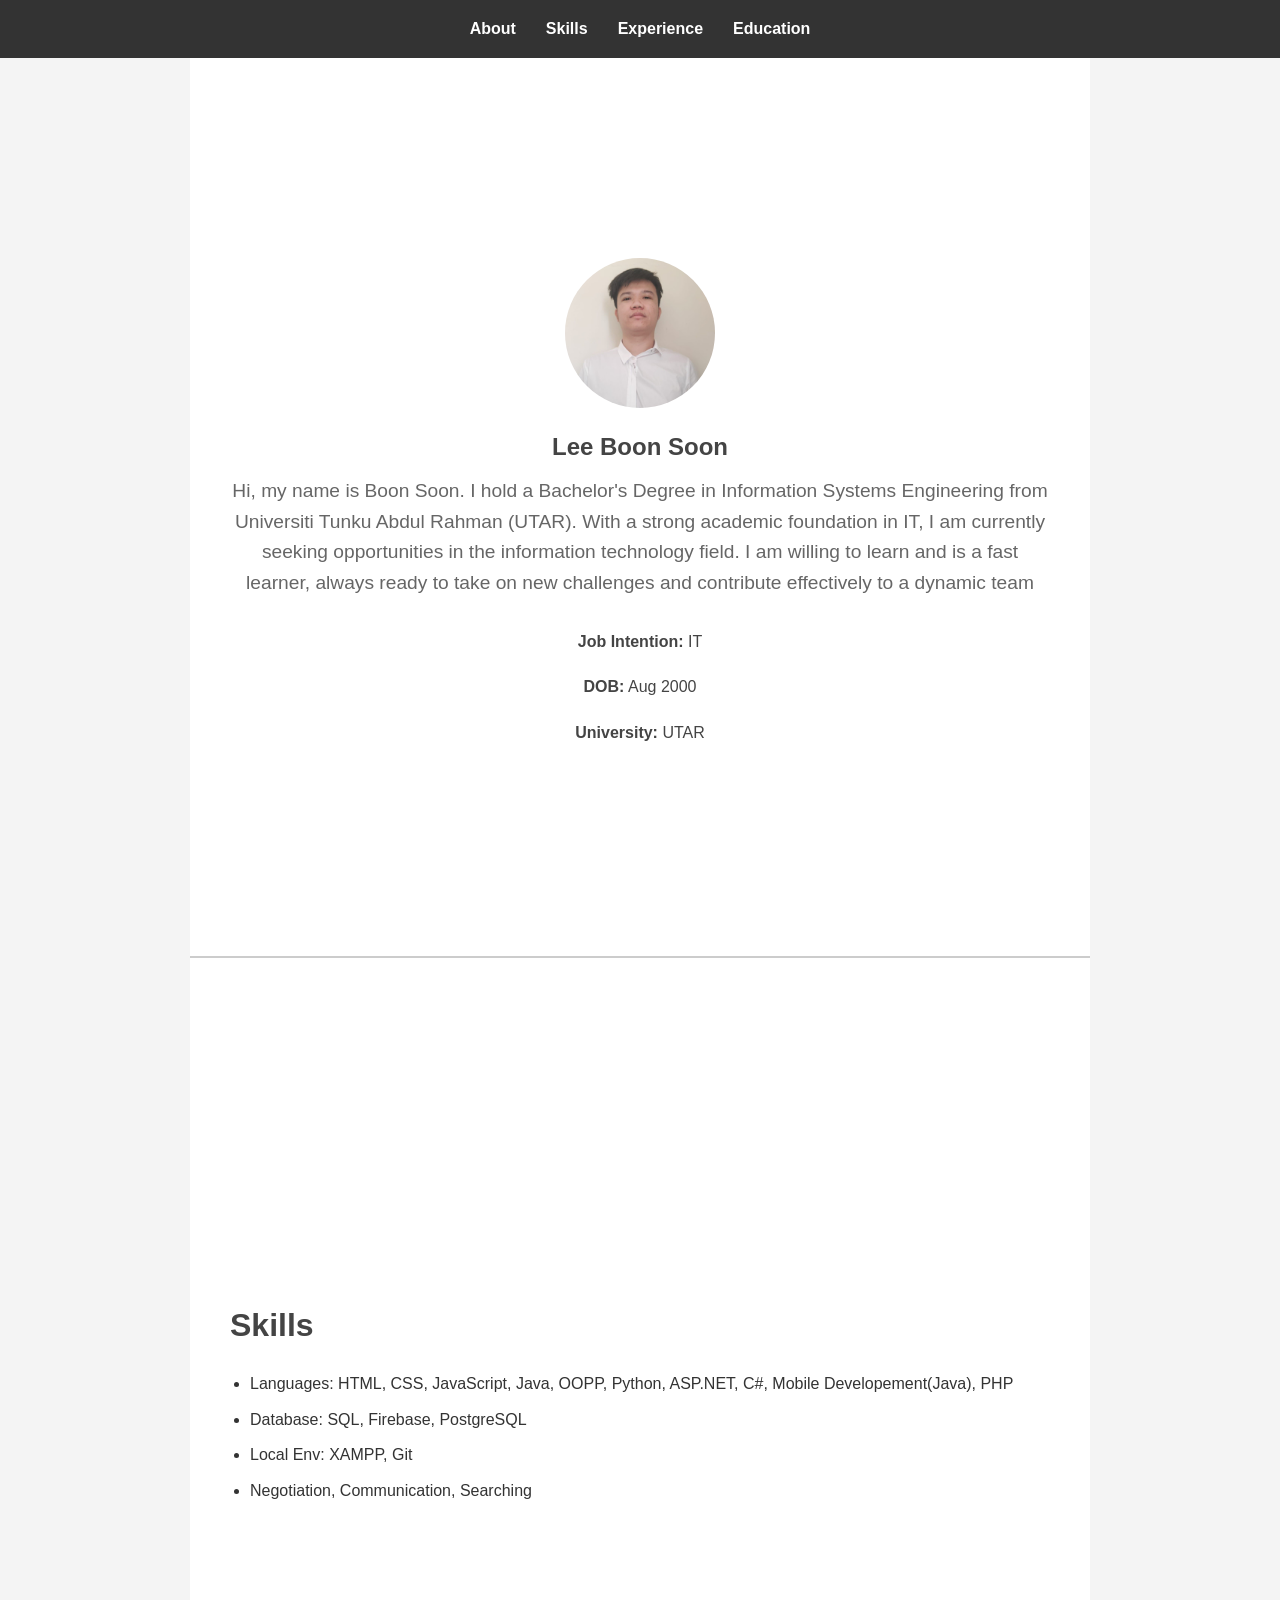
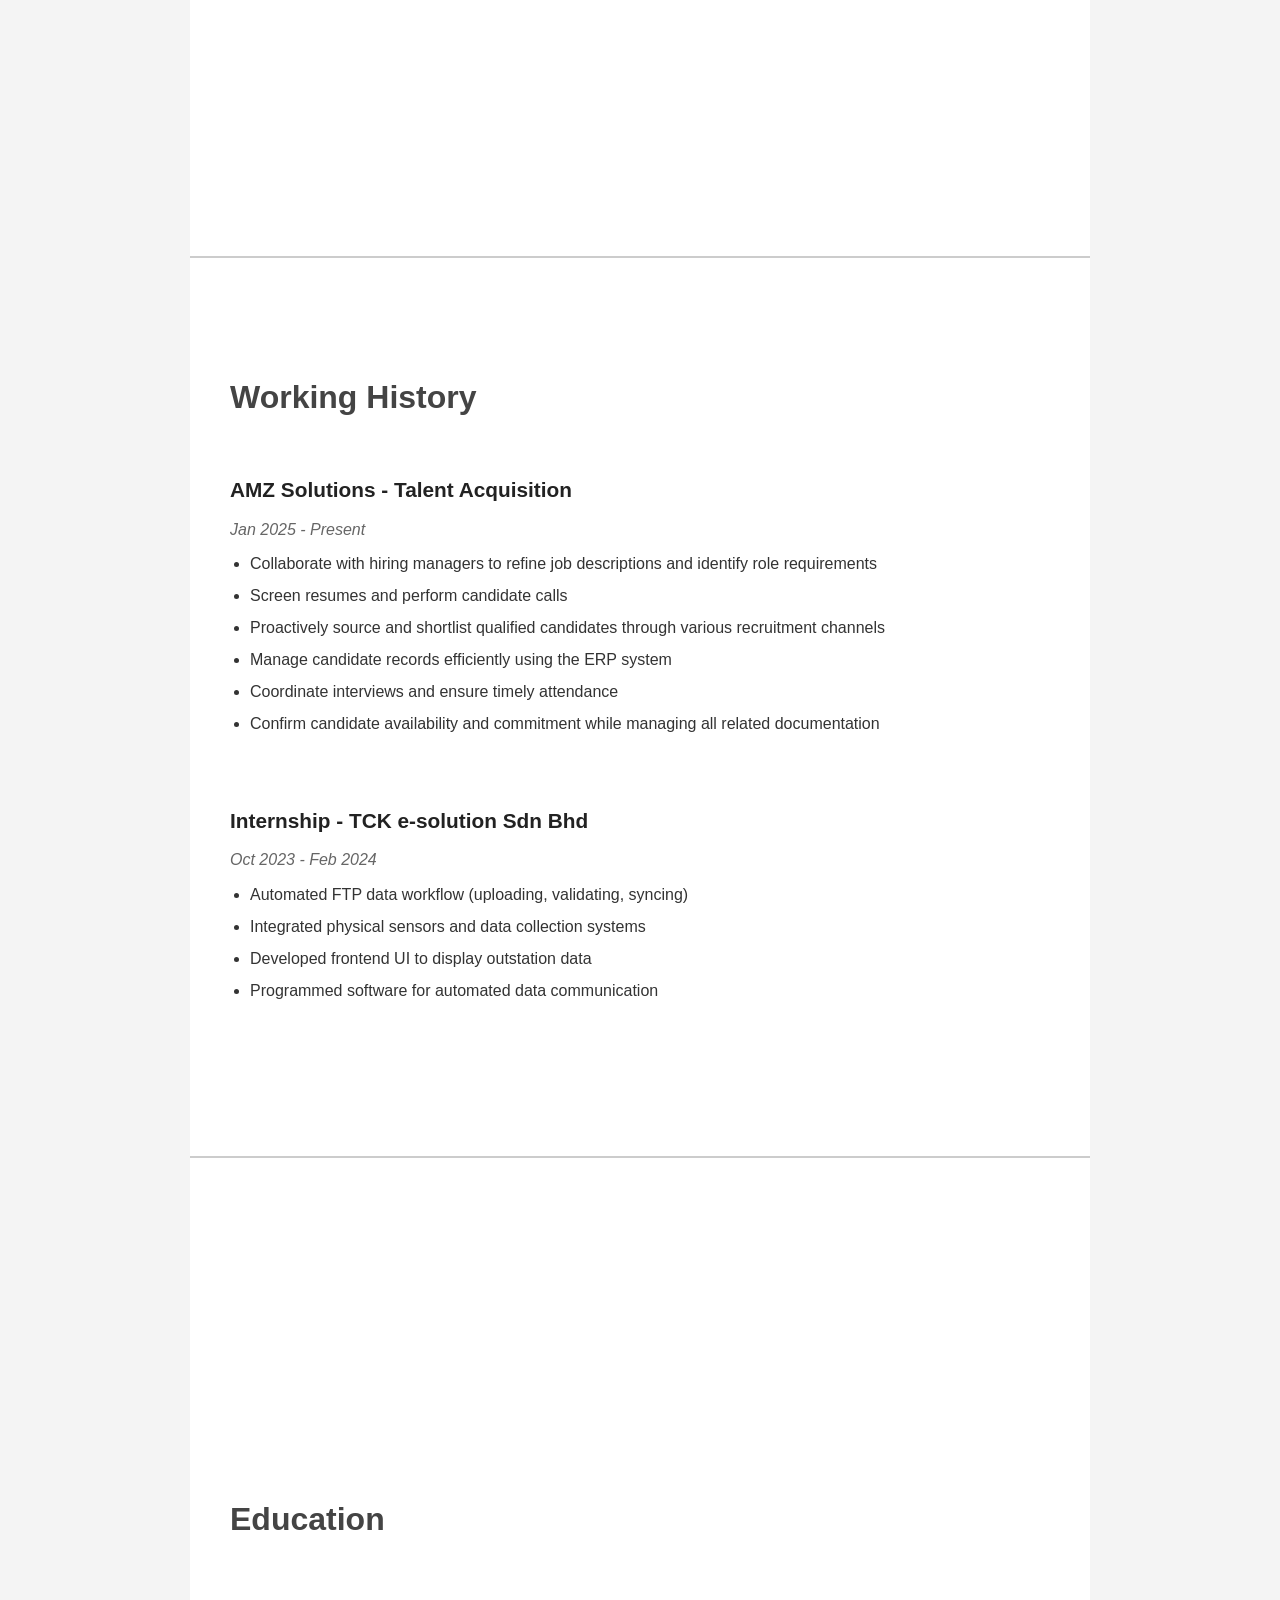
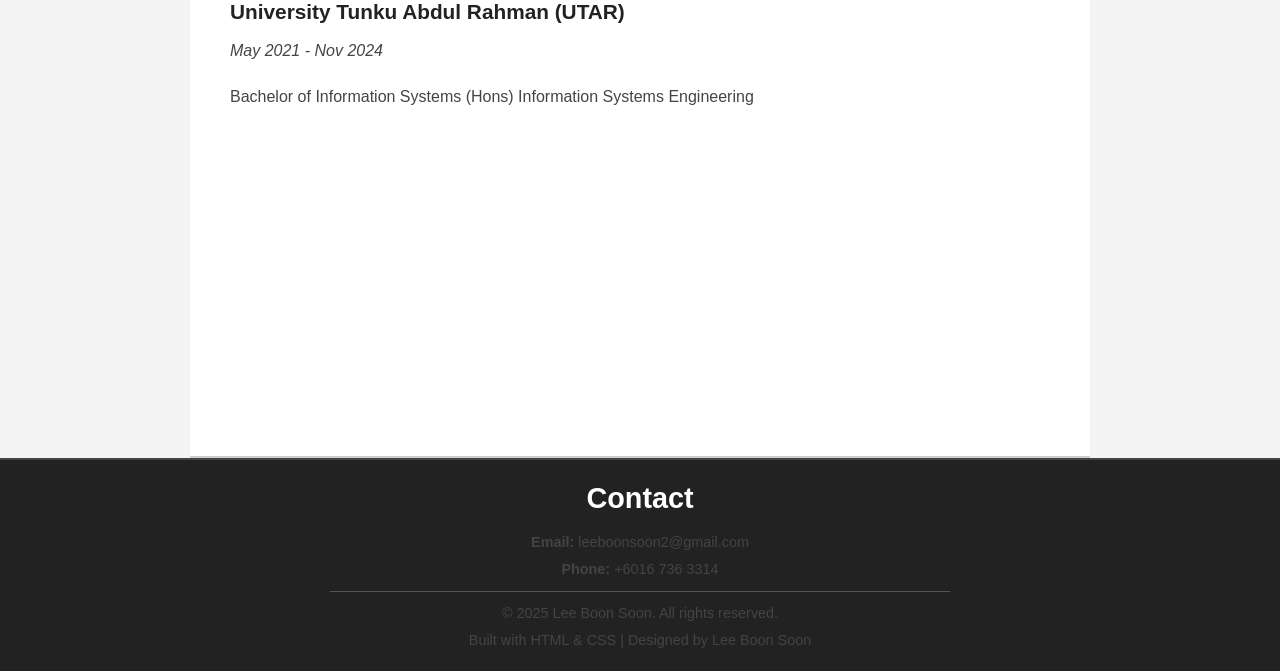
==== commit 33f16434: "added new skills" ====
--- a/index.html
+++ b/index.html
@@ -1,4 +1,3 @@
-
 <!DOCTYPE html>
 <html lang="en">
 <head>
@@ -16,8 +15,6 @@
       <li><a href="#skills">Skills</a></li>
       <li><a href="#experience">Experience</a></li>
       <li><a href="#education">Education</a></li>
-      <li><a href="#personalInfo">Personal Info</a></li>
-      <li><a href="#project">Project</a></li>
       <!-- <li><a href="lbs-CV.pdf" download="Lee_Boon_Soon_CV.pdf">📄 Download CV</a></li> -->
     </ul>
   </nav>
@@ -31,15 +28,17 @@
       the information technology field. I am willing to learn and is a fast learner, always ready to take on new 
       challenges and contribute effectively to a dynamic team</p>
     <p><strong>Job Intention:</strong> IT</p>
+    <p><strong>DOB:</strong> Aug 2000</p>
+    <p><strong>University:</strong> UTAR</p>
   </section>
 
   <!-- Skills -->
   <section id="skills">
     <h2>Skills</h2>
     <ul>
-      <li>HTML, CSS, JavaScript</li>
-      <li>SQL, PHP, Firebase</li>
-      <li>Mobile Application (Java)</li>
+      <li>Languages: HTML, CSS, JavaScript, Java, OOPP, Python, ASP.NET, C#, Mobile Developement(Java), PHP</li>
+      <li>Database: SQL, Firebase, PostgreSQL</li>
+      <li>Local Env: XAMPP, Git</li>
       <li>Negotiation, Communication, Searching</li>
     </ul>
   </section>
@@ -62,12 +61,10 @@
     <h3>Internship - TCK e-solution Sdn Bhd</h3>
     <p><em>Oct 2023 - Feb 2024</em></p>
     <ul>
-      <li>Experience in WinSCP and import data in Excel</li>
-      <li>Knowledge in NanoPi-NEO and module, and using code to run it.</li>
-      <li>Experience in run the code on the Hardware using the Linux command and learn AT command for SIM card communication, 
-        like sent the SMS or receive the SMS, write the code then make the process to automation to receive the data from outside</li>
-      <li>Experience in use QT Creator to write the Sending and Receiving SMS function</li>
-      <li>Experience in front-end development (HTML, CSS, JavaScript) and NodeJs for hosting website, focusing on decoding and transforming non-standard data streams into a human-readable format.</li>
+      <li>Automated FTP data workflow (uploading, validating, syncing)</li>
+      <li>Integrated physical sensors and data collection systems</li>
+      <li>Developed frontend UI to display outstation data</li>
+      <li>Programmed software for automated data communication</li>
     </ul>
   </section>
 
@@ -77,45 +74,8 @@
     <h3>University Tunku Abdul Rahman (UTAR)</h3>
     <p><em>May 2021 - Nov 2024</em></p>
     <p>Bachelor of Information Systems (Hons) Information Systems Engineering</p>
-    <p>GPA:3.17</p>
   </section>
 
-   <!-- Personal Information -->
-  <section id="personalInfo">
-    <h2>Personal Information</h2>
-    <p>Name: Lee Boon Soon</p>
-    <p>DOB: 11 Aug 2000</p>
-    <p>GitHub: https://github.com/LeeBoonSoon</p>
-    <p>Linkedin: https://www.linkedin.com/in/boon-soon-210a98286/</p>
-    <p>Expected Salary: RM 3500 - RM 4000</p>
-  </section>
-
-     <!-- Project Information -->
-  <section id="project">
-  <h2>Movie Review and feedback Project</h2>
-  <ul>
-        <li>Contributed to both the Admin and User modules, focusing on core functionality development.</li>
-        <li>Designed and implemented CRUD functionalities within the Admin module for efficient movie information management.</li>
-        <li>Developed the User Profile interface, allowing users to modify and update their personal account details.</li>
-    </ul>
-  <p>Environment: PHP, XAMPP, MySQL, HTML, CSS, Javascript</p>
-  <hr><hr>
-
-  <h2>Math Application</h2>
-    <ul>
-    <li>Independently designed and developed a math learning application.</li>
-    <li>Implemented three core interactive modules: Compose Number Activity, Ordering Numbers, and Comparing Numbers.</li>
-    <li>Created game-based mechanics (such as drag-and-drop sequencing and comparative visualization) to effectively teach foundational mathematical concepts.</li>
-  </ul>
-  <p>Environment: Android Studio, Java (Native Development), Git</p>
-
-  <hr><hr>
-  <h2>Book Management System</h2>
-    <ul>
-    <li>Exploring Level in ASP.Net project</li>
-    <li>Responsible for the CRUD function in the Admin module for the Book Management.</li>
-  <p>Environment: ASP.NET, C#, SQL Server</p>
-  </section>
 
 <!-- Footer -->
 <footer class="main-footer">
@@ -130,4 +90,3 @@
 
 </body>
 </html>
-
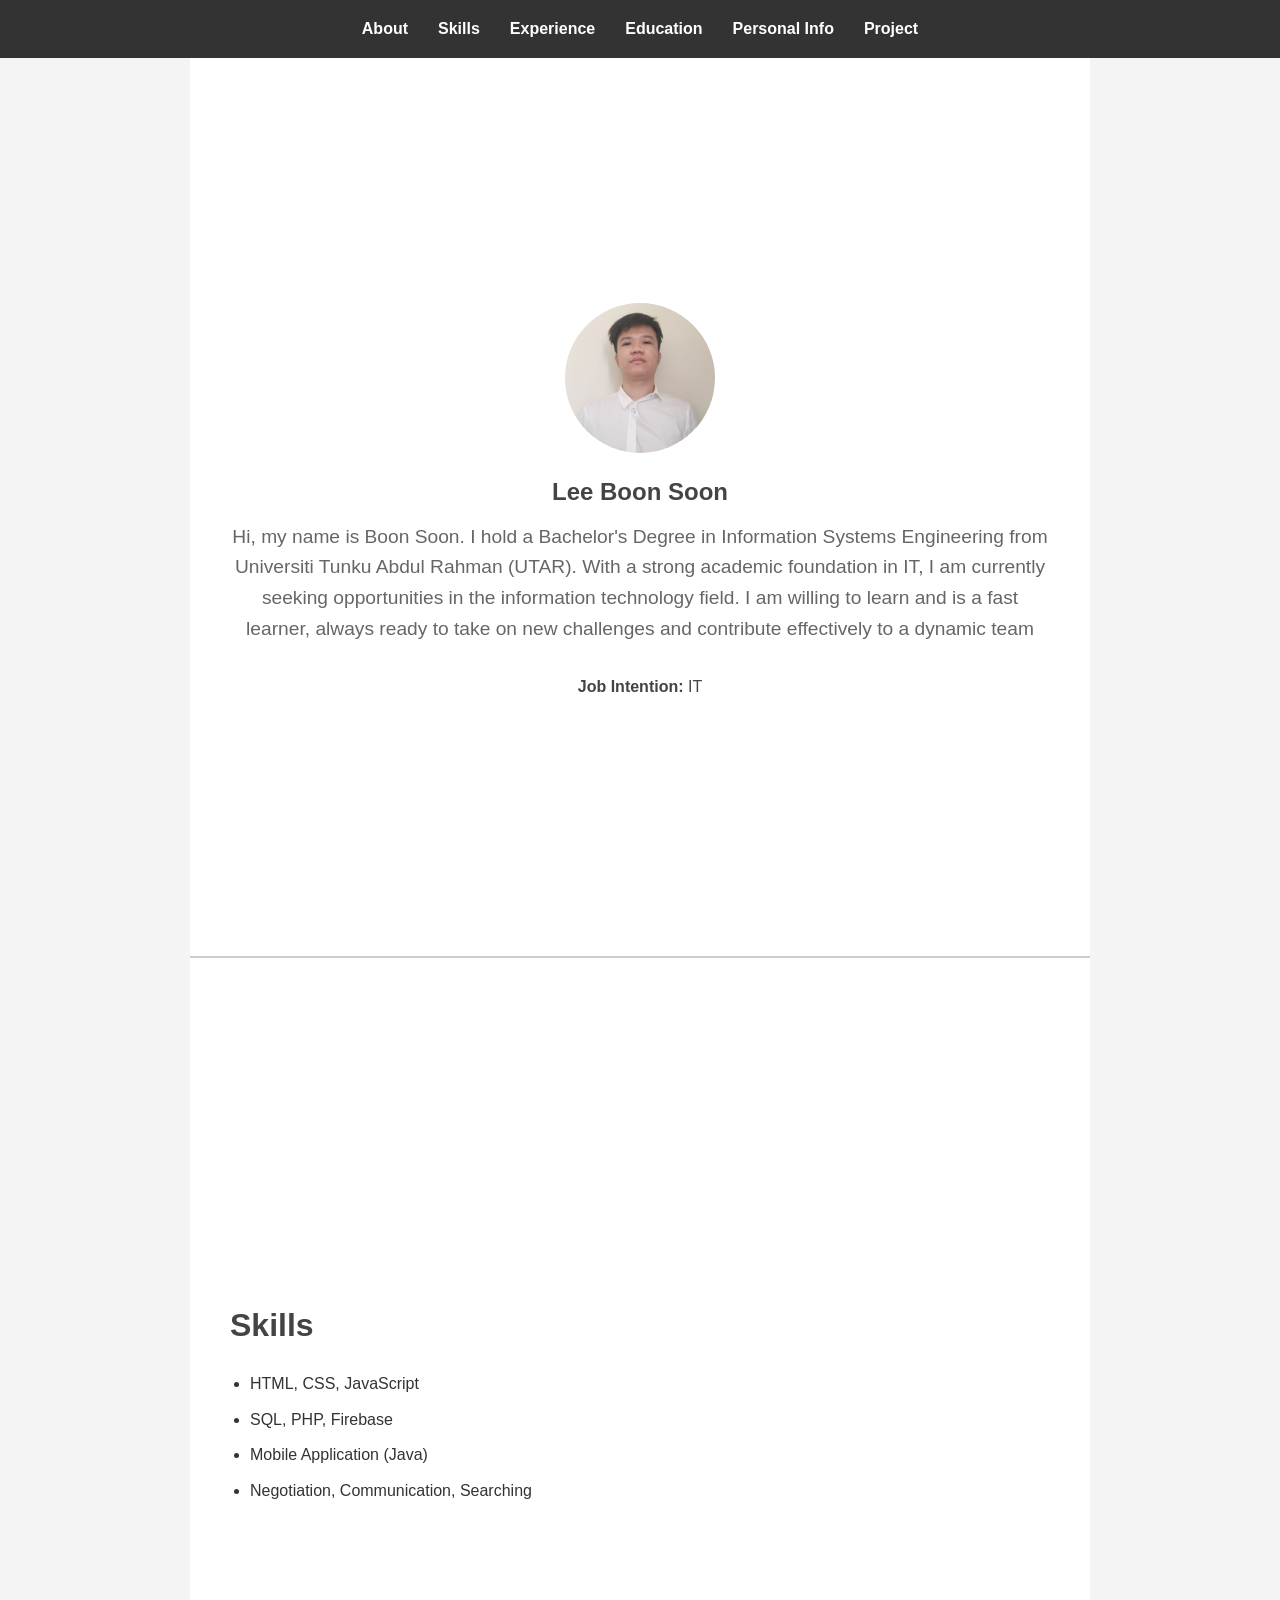
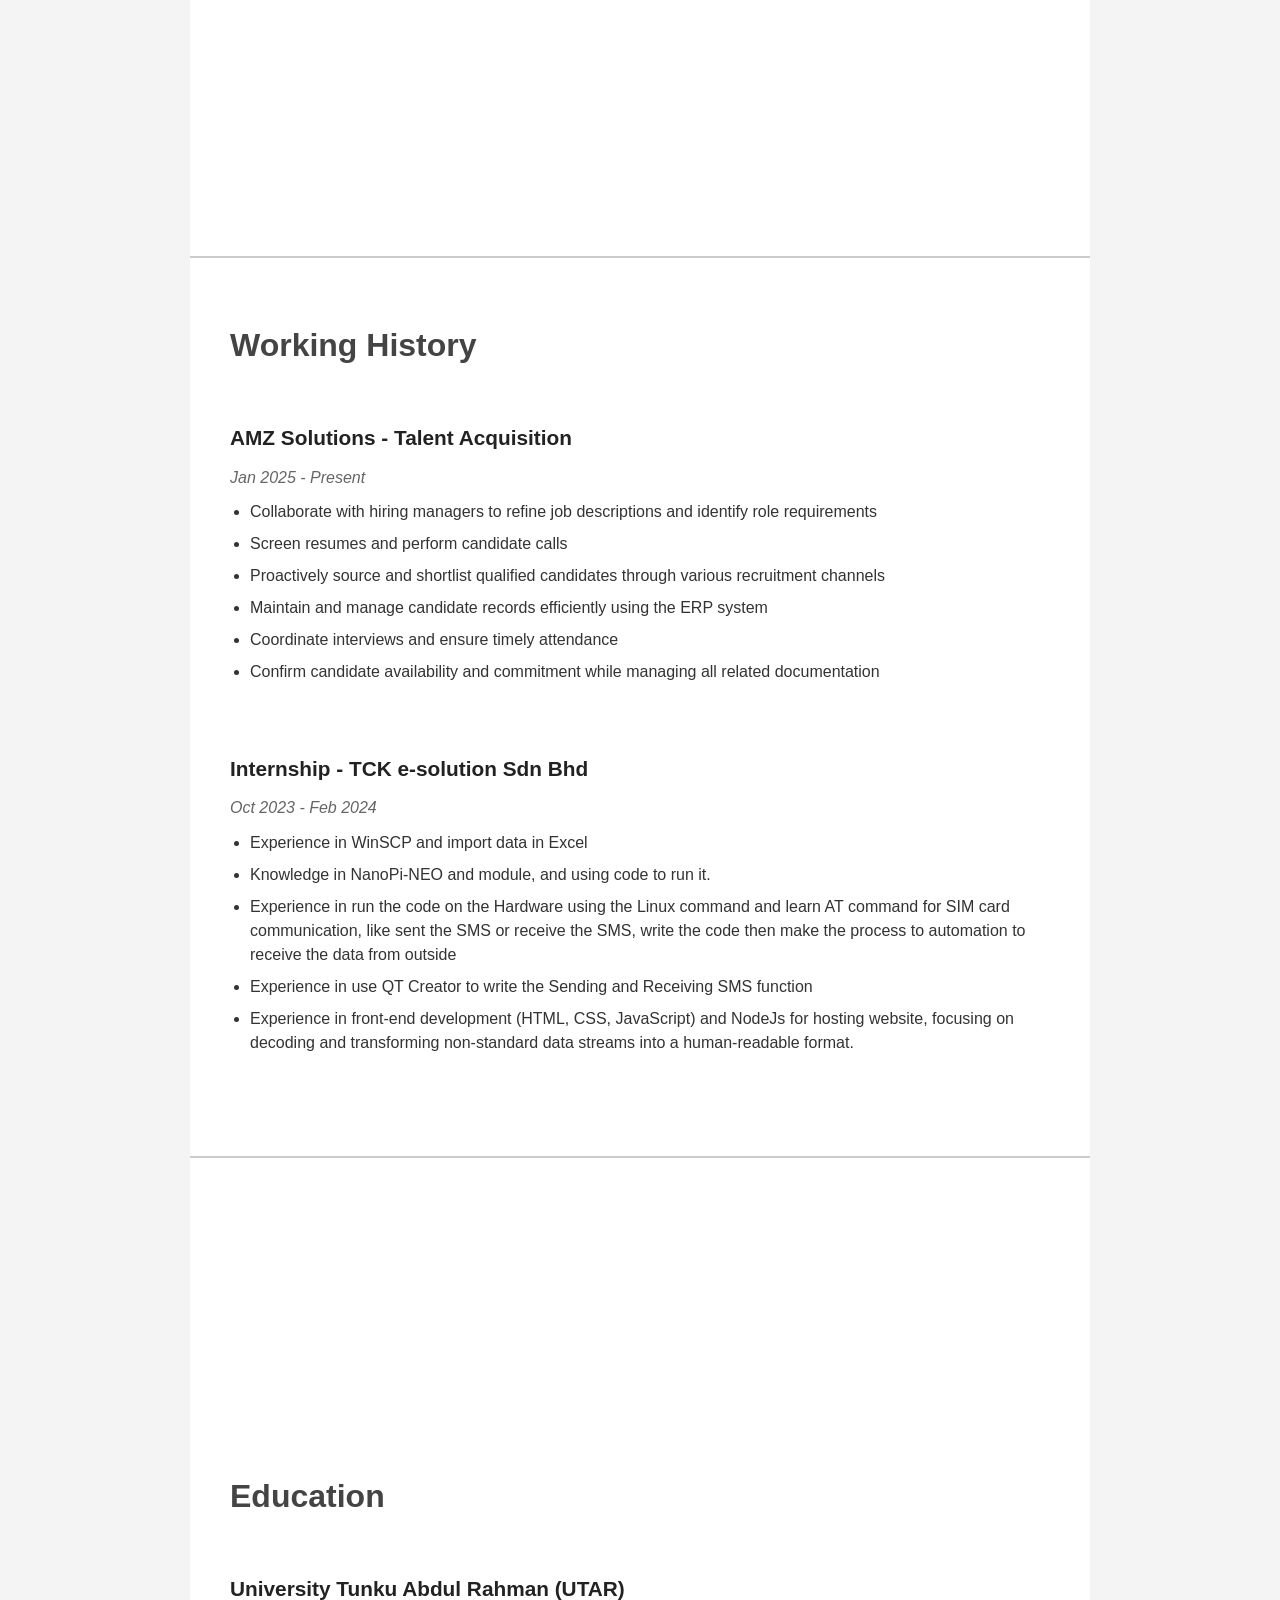
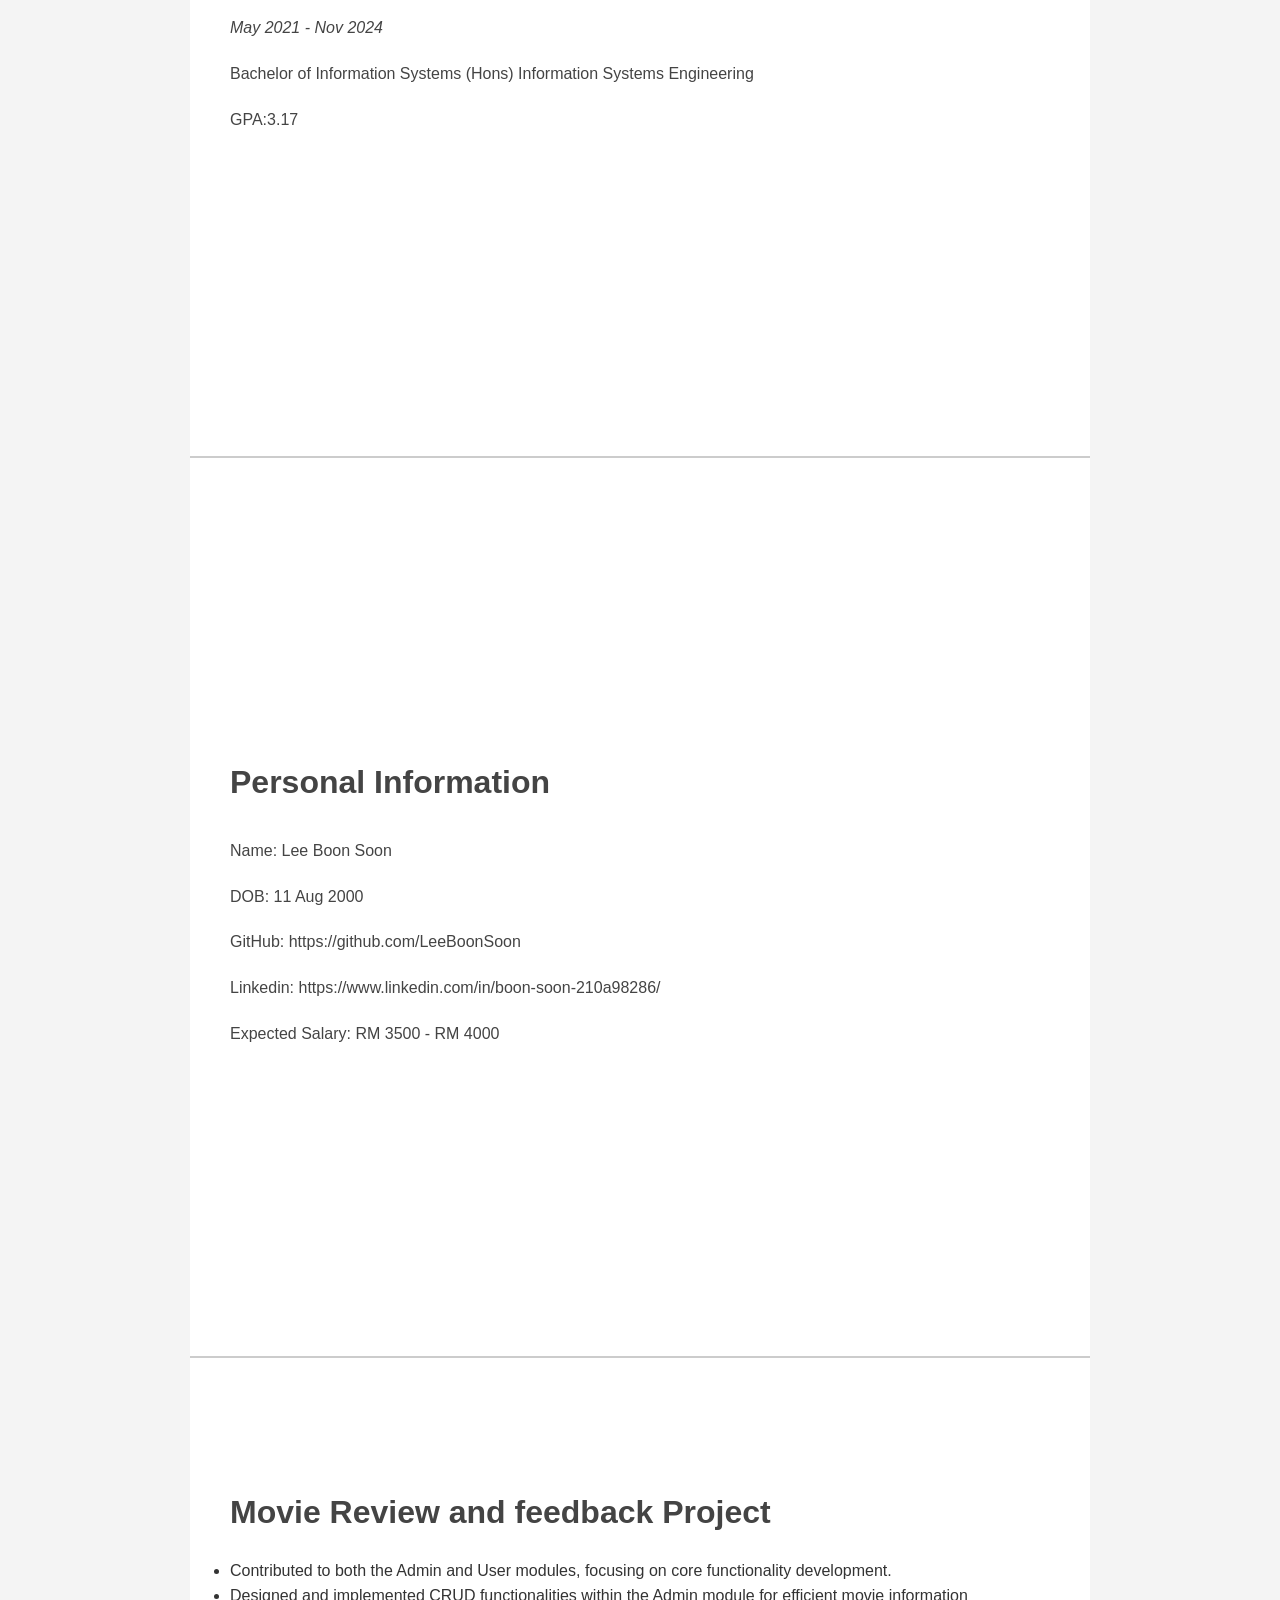
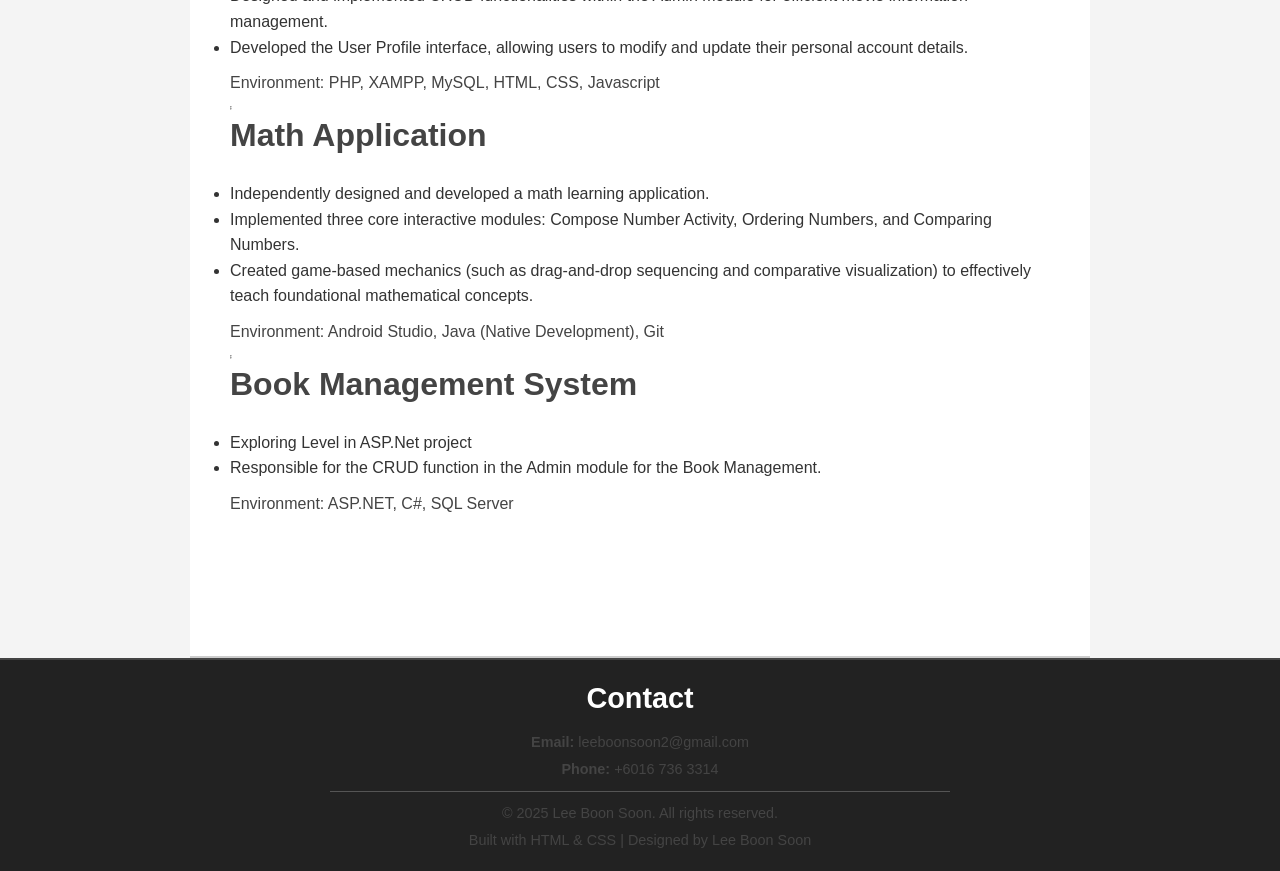
==== commit e3c32c28: "initial commit of existing project" ====
--- a/index.html
+++ b/index.html
@@ -1,3 +1,4 @@
+
 <!DOCTYPE html>
 <html lang="en">
 <head>
@@ -15,6 +16,8 @@
       <li><a href="#skills">Skills</a></li>
       <li><a href="#experience">Experience</a></li>
       <li><a href="#education">Education</a></li>
+      <li><a href="#personalInfo">Personal Info</a></li>
+      <li><a href="#project">Project</a></li>
       <!-- <li><a href="lbs-CV.pdf" download="Lee_Boon_Soon_CV.pdf">📄 Download CV</a></li> -->
     </ul>
   </nav>
@@ -28,17 +31,15 @@
       the information technology field. I am willing to learn and is a fast learner, always ready to take on new 
       challenges and contribute effectively to a dynamic team</p>
     <p><strong>Job Intention:</strong> IT</p>
-    <p><strong>DOB:</strong> Aug 2000</p>
-    <p><strong>University:</strong> UTAR</p>
   </section>
 
   <!-- Skills -->
   <section id="skills">
     <h2>Skills</h2>
     <ul>
-      <li>Languages: HTML, CSS, JavaScript, Java, OOPP, Python, ASP.NET, C#, Mobile Developement(Java), PHP</li>
-      <li>Database: SQL, Firebase, PostgreSQL</li>
-      <li>Local Env: XAMPP, Git</li>
+      <li>HTML, CSS, JavaScript</li>
+      <li>SQL, PHP, Firebase</li>
+      <li>Mobile Application (Java)</li>
       <li>Negotiation, Communication, Searching</li>
     </ul>
   </section>
@@ -53,7 +54,7 @@
       <li>Collaborate with hiring managers to refine job descriptions and identify role requirements</li>
       <li>Screen resumes and perform candidate calls</li>
       <li>Proactively source and shortlist qualified candidates through various recruitment channels</li>
-      <li>Manage candidate records efficiently using the ERP system</li>
+      <li>Maintain and manage candidate records efficiently using the ERP system</li>
       <li>Coordinate interviews and ensure timely attendance</li>
       <li>Confirm candidate availability and commitment while managing all related documentation</li>
     </ul>
@@ -61,10 +62,12 @@
     <h3>Internship - TCK e-solution Sdn Bhd</h3>
     <p><em>Oct 2023 - Feb 2024</em></p>
     <ul>
-      <li>Automated FTP data workflow (uploading, validating, syncing)</li>
-      <li>Integrated physical sensors and data collection systems</li>
-      <li>Developed frontend UI to display outstation data</li>
-      <li>Programmed software for automated data communication</li>
+      <li>Experience in WinSCP and import data in Excel</li>
+      <li>Knowledge in NanoPi-NEO and module, and using code to run it.</li>
+      <li>Experience in run the code on the Hardware using the Linux command and learn AT command for SIM card communication, 
+        like sent the SMS or receive the SMS, write the code then make the process to automation to receive the data from outside</li>
+      <li>Experience in use QT Creator to write the Sending and Receiving SMS function</li>
+      <li>Experience in front-end development (HTML, CSS, JavaScript) and NodeJs for hosting website, focusing on decoding and transforming non-standard data streams into a human-readable format.</li>
     </ul>
   </section>
 
@@ -74,8 +77,45 @@
     <h3>University Tunku Abdul Rahman (UTAR)</h3>
     <p><em>May 2021 - Nov 2024</em></p>
     <p>Bachelor of Information Systems (Hons) Information Systems Engineering</p>
+    <p>GPA:3.17</p>
   </section>
 
+   <!-- Personal Information -->
+  <section id="personalInfo">
+    <h2>Personal Information</h2>
+    <p>Name: Lee Boon Soon</p>
+    <p>DOB: 11 Aug 2000</p>
+    <p>GitHub: https://github.com/LeeBoonSoon</p>
+    <p>Linkedin: https://www.linkedin.com/in/boon-soon-210a98286/</p>
+    <p>Expected Salary: RM 3500 - RM 4000</p>
+  </section>
+
+     <!-- Project Information -->
+  <section id="project">
+  <h2>Movie Review and feedback Project</h2>
+  <ul>
+        <li>Contributed to both the Admin and User modules, focusing on core functionality development.</li>
+        <li>Designed and implemented CRUD functionalities within the Admin module for efficient movie information management.</li>
+        <li>Developed the User Profile interface, allowing users to modify and update their personal account details.</li>
+    </ul>
+  <p>Environment: PHP, XAMPP, MySQL, HTML, CSS, Javascript</p>
+  <hr><hr>
+
+  <h2>Math Application</h2>
+    <ul>
+    <li>Independently designed and developed a math learning application.</li>
+    <li>Implemented three core interactive modules: Compose Number Activity, Ordering Numbers, and Comparing Numbers.</li>
+    <li>Created game-based mechanics (such as drag-and-drop sequencing and comparative visualization) to effectively teach foundational mathematical concepts.</li>
+  </ul>
+  <p>Environment: Android Studio, Java (Native Development), Git</p>
+
+  <hr><hr>
+  <h2>Book Management System</h2>
+    <ul>
+    <li>Exploring Level in ASP.Net project</li>
+    <li>Responsible for the CRUD function in the Admin module for the Book Management.</li>
+  <p>Environment: ASP.NET, C#, SQL Server</p>
+  </section>
 
 <!-- Footer -->
 <footer class="main-footer">
@@ -90,3 +130,4 @@
 
 </body>
 </html>
+
--- a/style.css
+++ b/style.css
@@ -1,3 +1,4 @@
+
 /* Reset and base styles */
 * {
   margin: 0;
@@ -185,3 +186,189 @@
 }
 
 
+/* Reset and base styles */
+* {
+  margin: 0;
+  padding: 0;
+  box-sizing: border-box;
+}
+
+html {
+  scroll-behavior: smooth;
+}
+
+body {
+  font-family: Arial, sans-serif;
+  line-height: 1.6;
+  background: #f4f4f4;
+  color: #333;
+}
+
+/* Navigation */
+nav {
+  background: #333;
+  position: sticky;
+  top: 0;
+  z-index: 1000;
+}
+
+nav ul {
+  display: flex;
+  justify-content: center;
+  list-style: none;
+  padding: 1rem;
+}
+
+nav ul li {
+  margin: 0 15px;
+}
+
+nav ul li a {
+  color: #fff;
+  text-decoration: none;
+  font-weight: bold;
+}
+
+nav ul li a:hover {
+  text-decoration: underline;
+}
+
+/* Section layout: fullscreen style */
+section {
+  min-height: 100vh;
+  padding: 60px 40px;
+  display: flex;
+  flex-direction: column;
+  justify-content: center;
+  align-items: flex-start; /* left align content */
+  border-bottom: 2px solid #ccc;
+  background-color: #fff;
+  text-align: left;
+  max-width: 900px;
+  margin: auto;
+}
+
+/* About section image */
+.profile-img {
+  width: 150px;
+  height: 150px;
+  object-fit: cover;
+  border-radius: 50%;
+  margin-bottom: 20px;
+  align-self: center; /* image display*/
+}
+
+.description {
+  font-size: 1.2em;
+  color: #666;
+  margin-bottom: 20px;
+  align-self: center;
+}
+
+h1, h2, h3 {
+  color: #444;
+}
+
+h2 {
+  margin-bottom: 20px;
+  font-size: 2em;
+}
+
+h3 {
+  margin-top: 30px;
+  font-size: 1.3em;
+  color: #222;
+}
+
+p {
+  margin: 10px 0;
+  color: #444;
+}
+
+/* Experience Section Specific */
+section#experience p {
+  font-style: italic;
+  margin-bottom: 10px;
+  color: #666;
+}
+
+section#experience ul {
+  padding-left: 20px;
+  margin-bottom: 30px;
+}
+
+section#experience ul li {
+  margin-bottom: 8px;
+  line-height: 1.5;
+}
+
+/* Skills Section */
+section#skills ul {
+  padding-left: 20px;
+}
+
+section#skills ul li {
+  margin-bottom: 10px;
+}
+
+/* Contact Section */
+.contact-section {
+  background: #333;
+  color: #fff;
+}
+
+.contact-section p {
+  margin: 10px 0;
+}
+
+/* Responsive (optional) */
+@media (max-width: 768px) {
+  section {
+    padding: 40px 20px;
+  }
+
+  nav ul {
+    flex-direction: column;
+    align-items: center;
+  }
+
+  nav ul li {
+    margin: 10px 0;
+  }
+}
+
+#about {
+  display: flex;
+  flex-direction: column;
+  justify-content: center;
+  align-items: center;
+  text-align: center;
+}
+
+/* Main footer */
+.main-footer {
+  background-color: #222;
+  color: #ccc;
+  text-align: center;
+  padding: 15px 20px;
+  border-top: 2px solid #444;
+  font-size: 0.9em;
+  width: 100%;
+}
+
+.main-footer h2 {
+  margin-bottom: 10px;
+  color: #fff;
+}
+
+.main-footer p {
+  margin: 4px 0;
+}
+
+.main-footer hr {
+  border: 0;
+  border-top: 1px solid #555;
+  margin: 10px auto;
+  width: 50%;
+}
+
